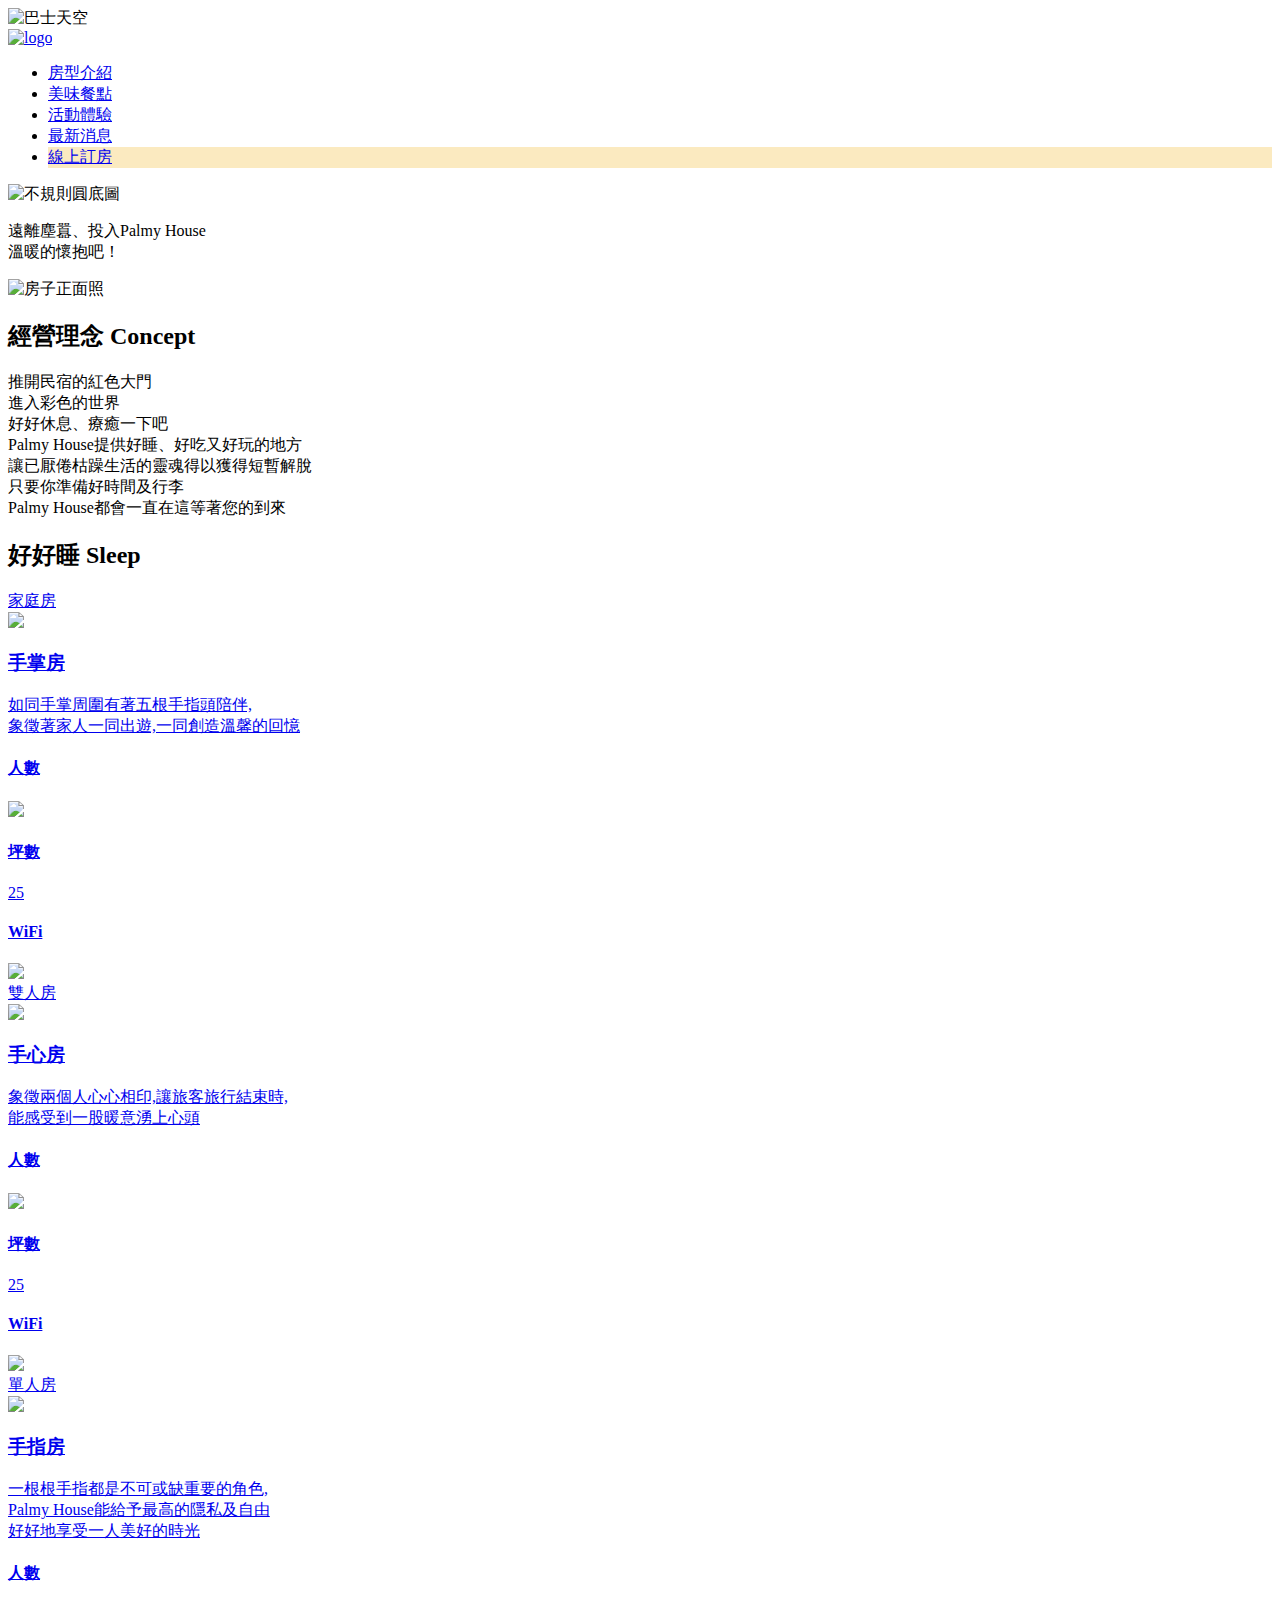
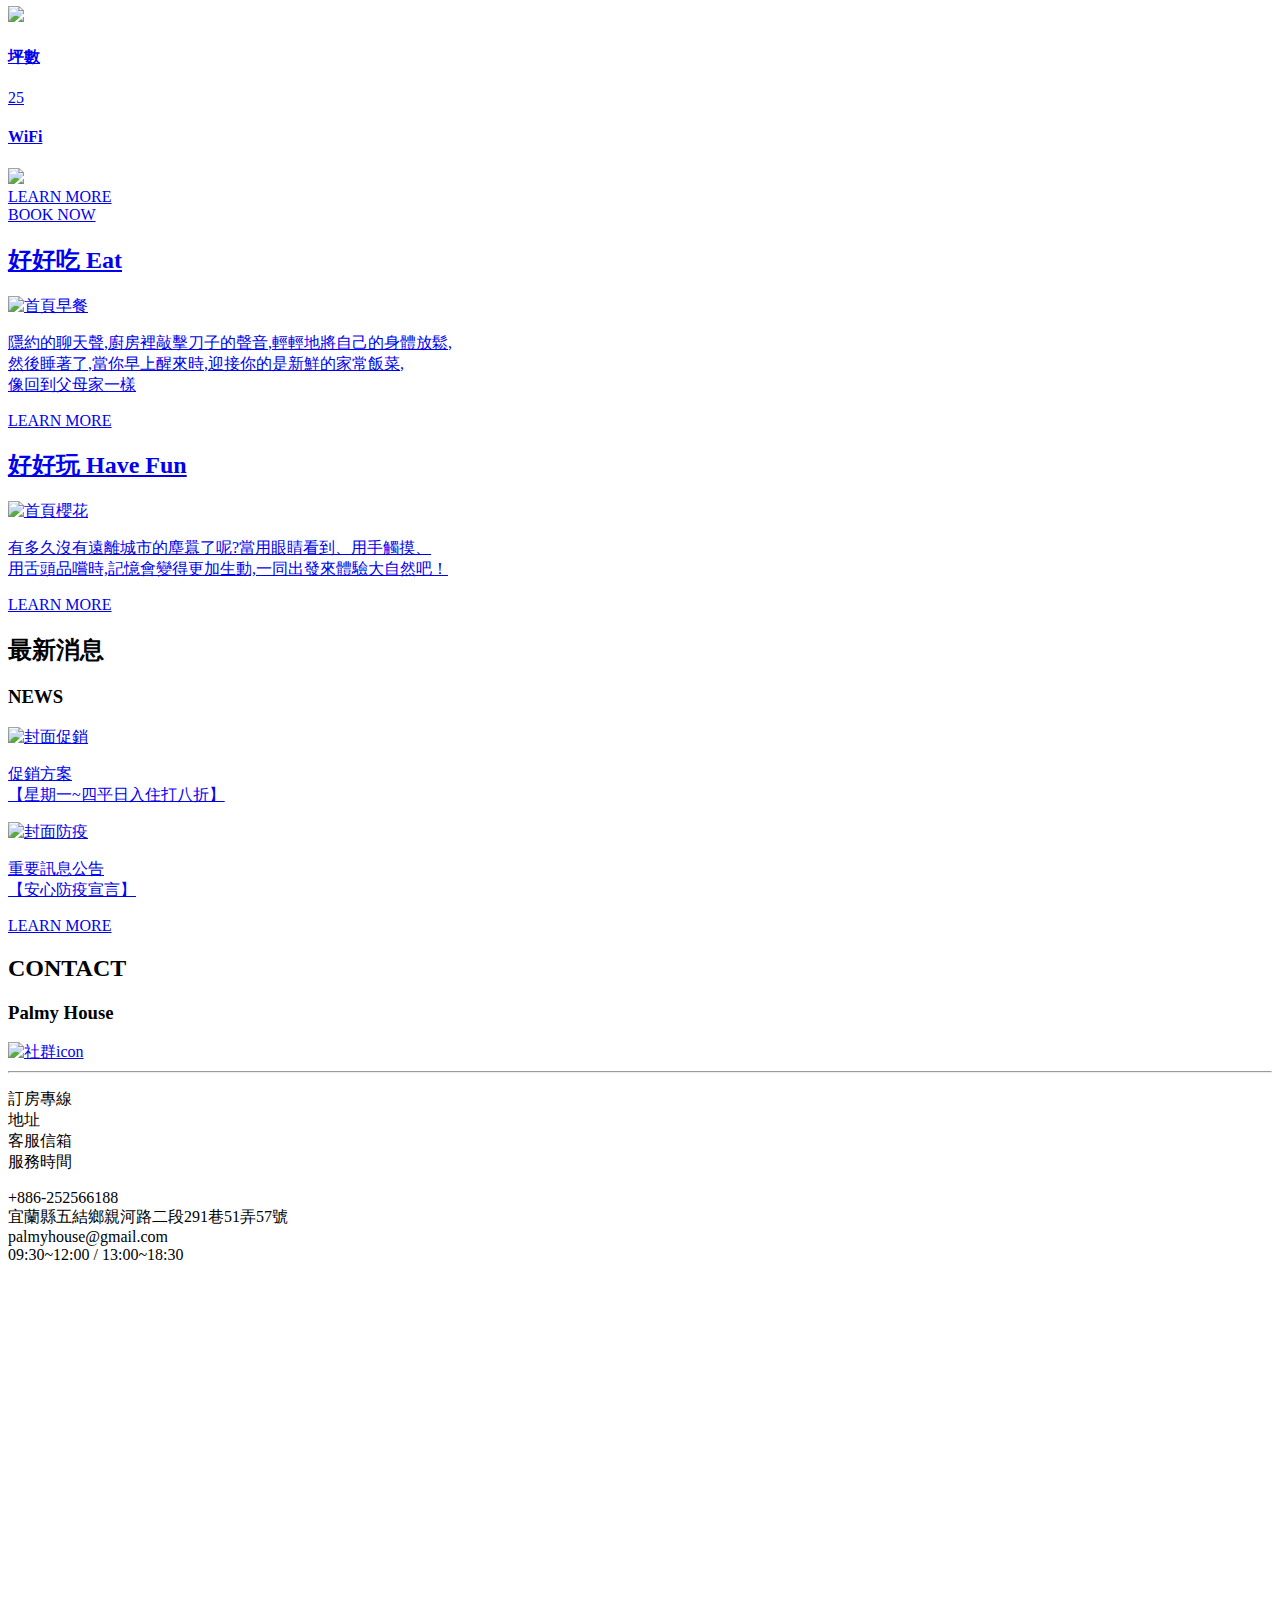
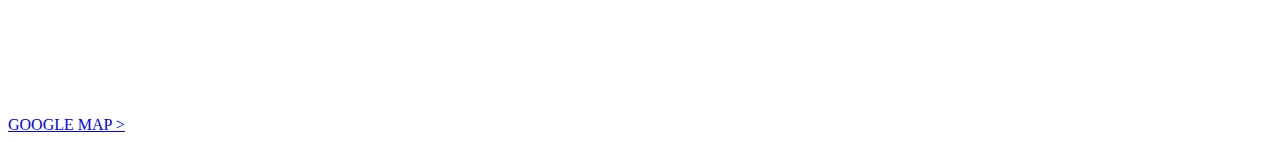
==== index.html @ d8245c49 "改圖片路徑" ====
<!DOCTYPE html>
<html lang="en">

<head>
    <meta charset="UTF-8">
    <meta name="viewport" content="width=device-width, initial-scale=1.0">
    <title>Palmy House民宿官方網站</title>
    <link rel="stylesheet" href="reset.css">
    <link rel="stylesheet" href="index.css">
    <link rel="stylesheet" href="grid.css">
    <link rel="preconnect" href="https://fonts.googleapis.com">
    <link rel="preconnect" href="https://fonts.gstatic.com" crossorigin>
    <link
        href="https://fonts.googleapis.com/css2?family=Noto+Sans+TC:wght@500&family=Noto+Serif+TC:wght@500&display=swap"
        rel="stylesheet">
</head>

<body>
    <div class="bannerpic">
        <img src="img/index/下載 (1) (1).jpg" alt="巴士天空">
    </div>
    <div class="header">
        <div class="header_content">
            <nav>
                <a href="index.html" id="logo">
                    <img src="img/index/logo.png" alt="logo">
                </a>
                <ul class="flex-nav">
                    <li><a href="#">房型介紹</a></li>
                    <li><a href="#">美味餐點</a></li>
                    <li><a href="#">活動體驗</a></li>
                    <li><a href="#">最新消息</a></li>
                    <li style="background-color: rgb(247, 214, 130,0.5);"><a href="#" target="_blank">線上訂房</a></li>
                </ul>
            </nav>
            <div class="slogan">
                <img src="img/index/不規則圓.png" alt="不規則圓底圖">
                <p>遠離塵囂、投入<span>Palmy House</span><br>溫暖的懷抱吧！</p>
            </div>
        </div>
    </div>

    <div class="cover">
        <img src="img/index/scott-webb-1ddol8rgUH8-unsplash.jpg" alt="房子正面照">
        <div class="concept">
            <h2>經營理念 Concept</h2>
            <p>
                推開民宿的紅色大門<br>
                進入彩色的世界<br>
                好好休息、療癒一下吧<br>
                <span>Palmy House</span>提供好睡、好吃又好玩的地方<br>
                讓已厭倦枯躁生活的靈魂得以獲得短暫解脫<br>
                只要你準備好時間及行李<br>
                <span>Palmy House</span>都會一直在這等著您的到來
            </p>
        </div>
    </div>

    <div class="sleep">
        <h2>好好睡 Sleep</h2>
        <div class="container">
            <a href="#">
                <div class="row">
                    <div class="col-12 col-md-4">
                        <div class="card">
                            <div class="tab">家庭房</div>
                            <img src="img/index/Portfolio 1.png">
                            <h3>手掌房</h3>
                            <p>如同手掌周圍有著五根手指頭陪伴,<br>
                                象徵著家人一同出遊,一同創造溫馨的回憶</p>
                            <div class="information">
                                <div class="people">
                                    <h4>人數</h4>
                                    <img src="img/index/Group 33 (1).png">
                                </div>
                                <div class="square-feet">
                                    <h4>坪數</h4>
                                    <p>25</p>
                                </div>
                                <div class="wifi">
                                    <h4>WiFi</h4>
                                    <img src="img/index/wifi (1).png">
                                </div>
                            </div>
                        </div>
                    </div>
                    <div class="col-12 col-md-4">
                        <div class="card">
                            <div class="tab">雙人房</div>
                            <img src="img/index/Group 2.png">
                            <h3>手心房</h3>
                            <p>象徵兩個人心心相印,讓旅客旅行結束時,<br>
                                能感受到一股暖意湧上心頭</p>
                            <div class="information">
                                <div class="people">
                                    <h4>人數</h4>
                                    <img src="img/index/Group 34 (1).png">
                                </div>
                                <div class="square-feet">
                                    <h4>坪數</h4>
                                    <p>25</p>
                                </div>
                                <div class="wifi">
                                    <h4>WiFi</h4>
                                    <img src="img/index/wifi (1).png">
                                </div>
                            </div>
                        </div>
                    </div>
                    <div class="col-12 col-md-4">
                        <div class="card">
                            <div class="tab">單人房</div>
                            <img src="img/index/single.png">
                            <h3>手指房</h3>
                            <p>一根根手指都是不可或缺重要的角色,<br>
                                <span>Palmy House</span>能給予最高的隱私及自由<br>
                                好好地享受一人美好的時光
                            </p>

                            <div class="information">
                                <div class="people1">
                                    <h4>人數</h4>
                                    <img src="img/index/person.png">
                                </div>
                                <div class="square-feet">
                                    <h4>坪數</h4>
                                    <p>25</p>
                                </div>
                                <div class="wifi">
                                    <h4>WiFi</h4>
                                    <img src="img/index/wifi (1).png">
                                </div>
                            </div>
                        </div>
                    </div>

                </div>
                <div class="learn-more">
                    <a href="#">LEARN MORE</a>
                </div>
                <div class="book-now">
                    <a href="#">BOOK NOW</a>
                </div>
        </div>
        </a>

    </div>

    </div>

    <div class="eat_fun">
        <div class="index_eat">
            <a href="#">
                <h2>好好吃 Eat</h2>
                <img src="img/index/Rectangle 18 (1).png" alt="首頁早餐">
                <p>
                    隱約的聊天聲,廚房裡敲擊刀子的聲音,輕輕地將自己的身體放鬆,<br>
                    然後睡著了,當你早上醒來時,迎接你的是新鮮的家常飯菜,<br>
                    像回到父母家一樣
                </p>
                <div class="index_eat_learn-more">
                    <a href="#">LEARN MORE</a>
                </div>
            </a>
        </div>

        <div class="index_fun">
            <a href="#">
                <h2>好好玩 Have Fun</h2>
                <img src="img/index/Rectangle 19 (1).png" alt="首頁櫻花">
                <p>
                    有多久沒有遠離城市的塵囂了呢?當用眼睛看到、用手觸摸、<br>
                    用舌頭品嚐時,記憶會變得更加生動,一同出發來體驗大自然吧！
                </p>
                <div class="index_fun_learn-more">
                    <a href="#">LEARN MORE</a>
                </div>
            </a>
        </div>
    </div>

    <div class="index_news">
        <div class="news_title">
            <h2>最新消息</h2>
            <h3>NEWS</h3>
        </div>
        <div class="index_news_content">
            <div class="index_sales">
                <a href="#">
                    <img src="img/index/Rectangle 22 (1).png" alt="封面促銷">
                    <p>
                        促銷方案<br>
                        【星期一~四平日入住打八折】
                    </p>
                </a>
            </div>

            <div class="index_covid">
                <a href="#">
                    <img src="img/index/Rectangle 23 (1).png" alt="封面防疫">
                    <p>
                        重要訊息公告<br>
                        【安心防疫宣言】
                    </p>
                </a>
                <div class="index_news_learn-more">
                    <a href="#">LEARN MORE</a>
                </div>
            </div>
        </div>
    </div>

    
    <div class="footer_container">
        <div class="footer">
            <h2>CONTACT</h2>
            <div class="palmy">
                <h3>Palmy House</h3>
                <a href="#">
                    <img src="img/index/Group 36 (1) (1).png" alt="社群icon">
                </a>
                <hr class="style-one" />
                <div class="footer_p">
                    <div class="p1">
                        <p>
                            訂房專線<br>地址<br>客服信箱<br>服務時間
                        </p>
                    </div>
                    <div class="p2">
                        <p>
                            +886-252566188<br>宜蘭縣五結鄉親河路二段291巷51弄57號<br>
                            palmyhouse@gmail.com<br>09:30~12:00 / 13:00~18:30
                        </p>
                    </div>
                </div>
                <div class="map">
                    <a href="https://maps.app.goo.gl/QcnttqNcyrtN2RQ86" target="_blank">GOOGLE MAP ></a>
                    <iframe
                        src="https://www.google.com/maps/embed?pb=!1m14!1m12!1m3!1d453.20196980769464!2d121.80511055336841!3d24.671350945229033!2m3!1f0!2f0!3f0!3m2!1i1024!2i768!4f13.1!5e0!3m2!1szh-TW!2stw!4v1700554778893!5m2!1szh-TW!2stw"
                        width="600" height="450" style="border:0;" allowfullscreen="" loading="lazy"
                        referrerpolicy="no-referrer-when-downgrade"></iframe>
                </div>
            </div>
        </div>
    </div>

</body>

</html>
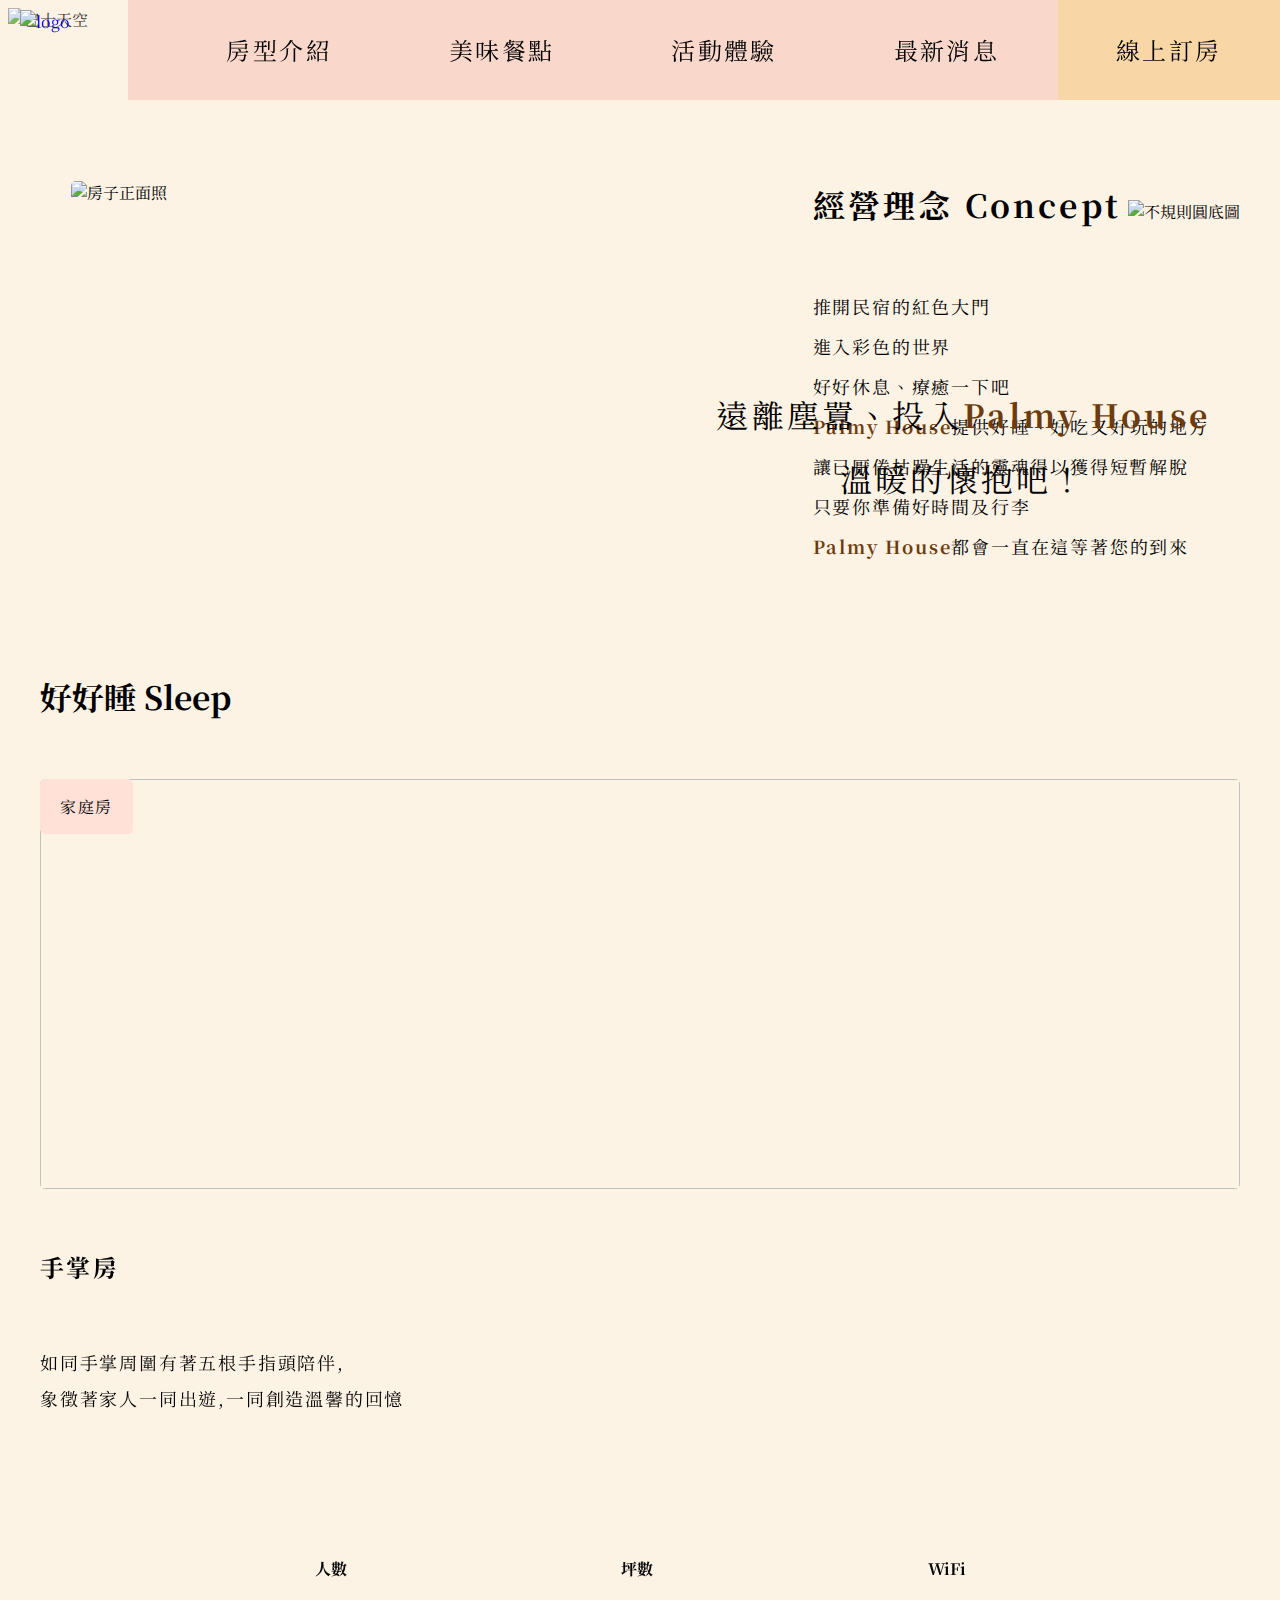
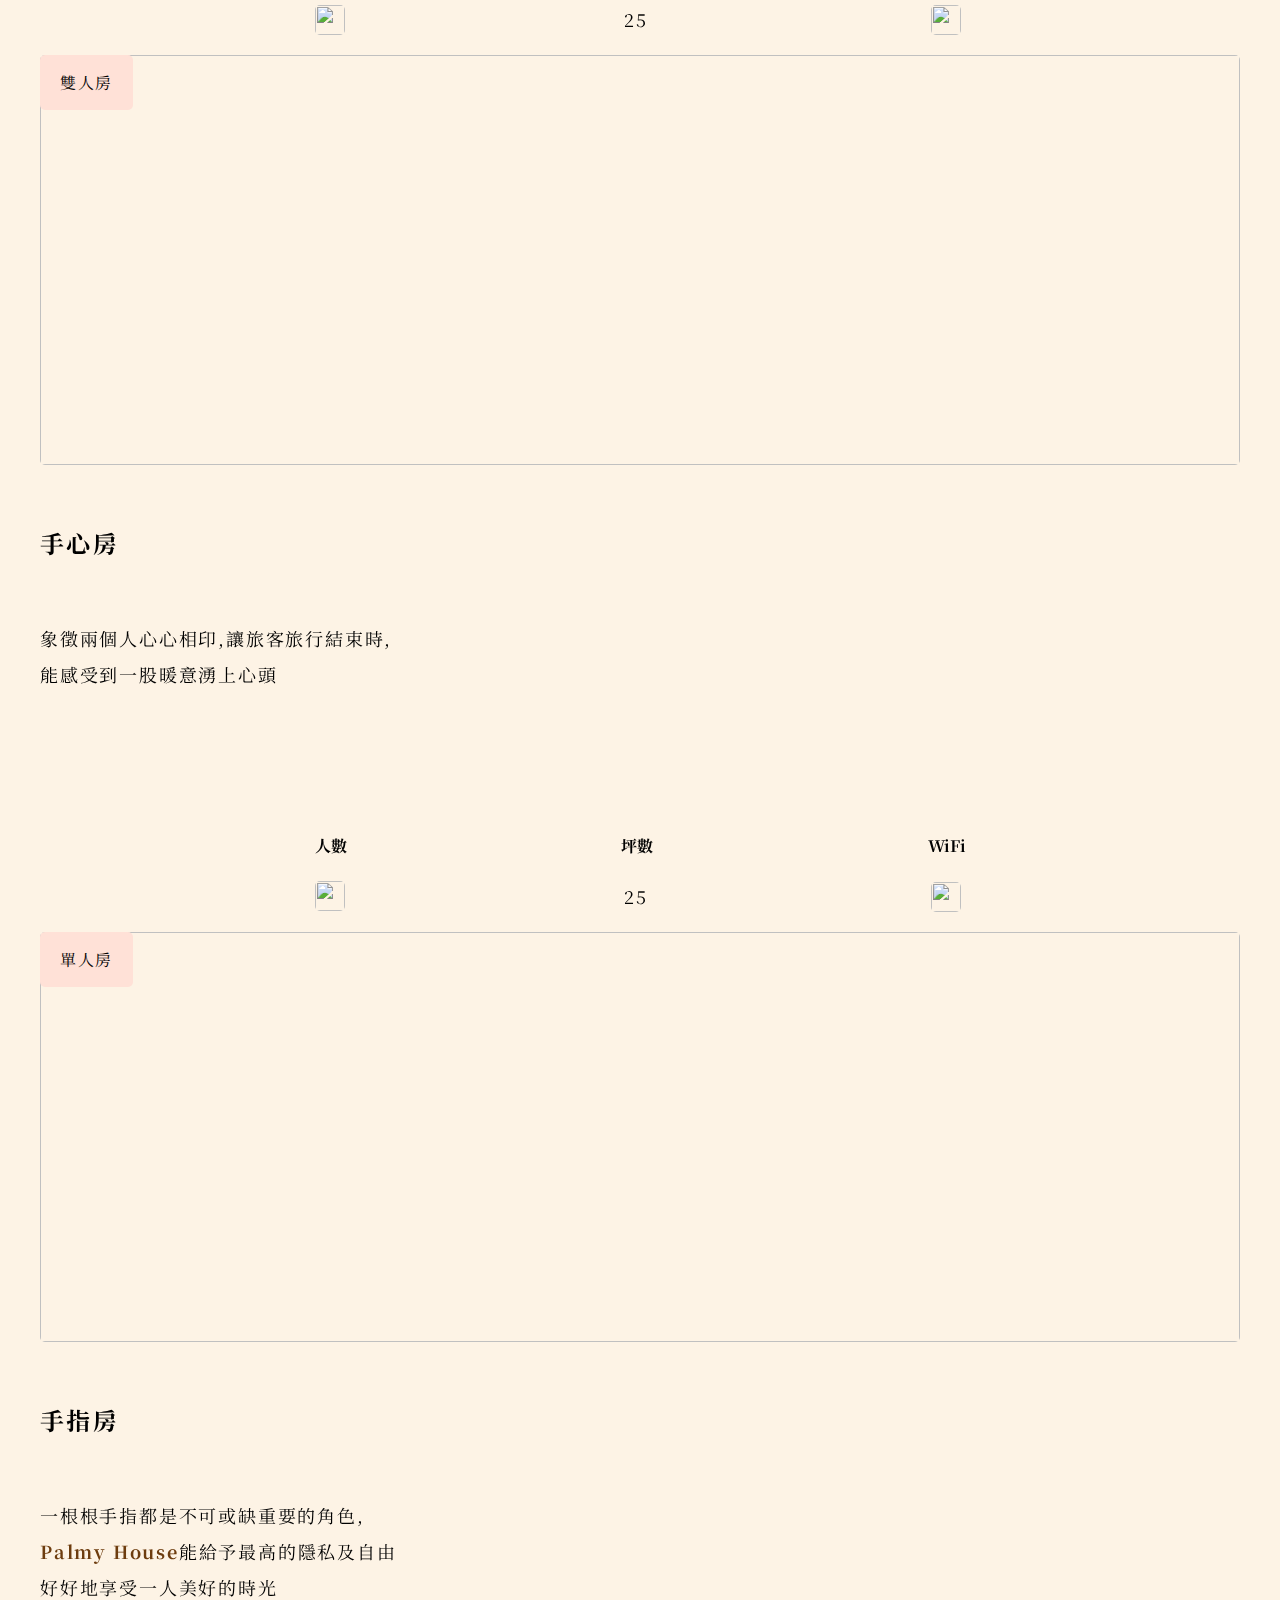
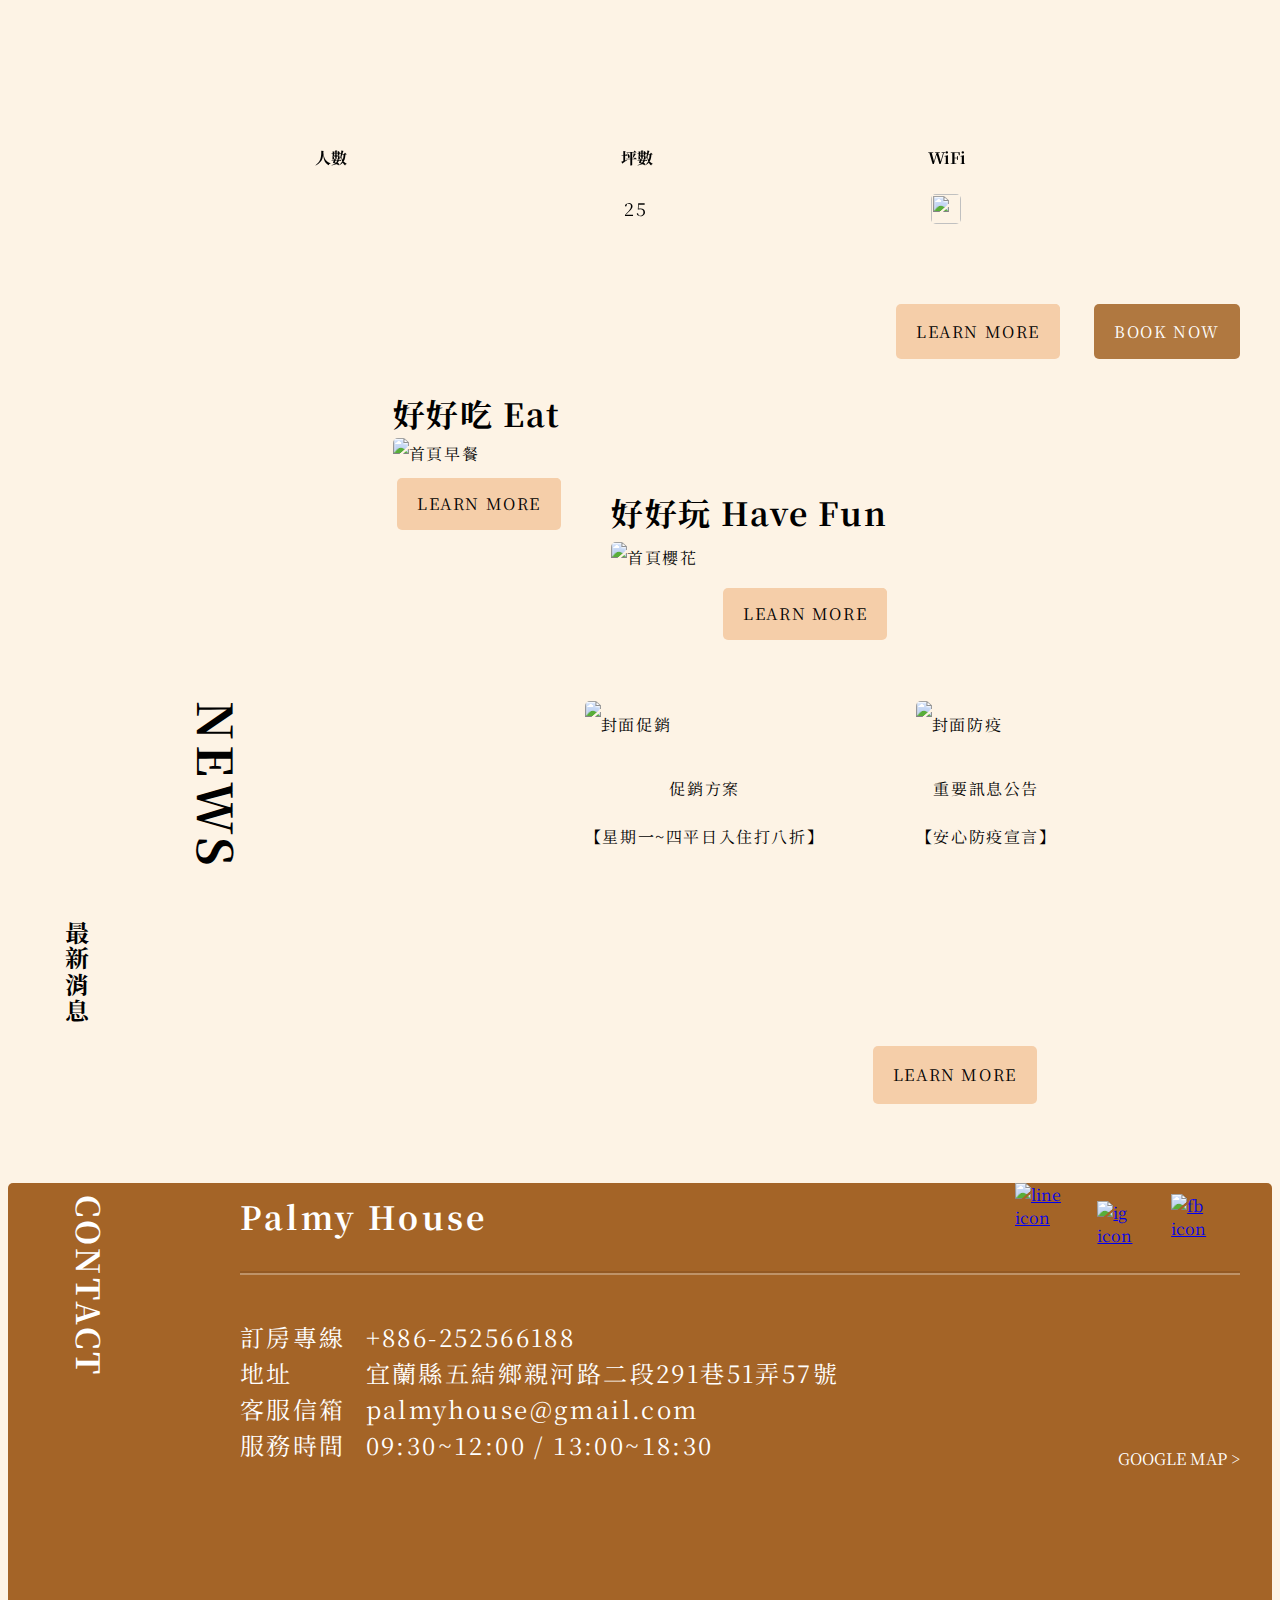
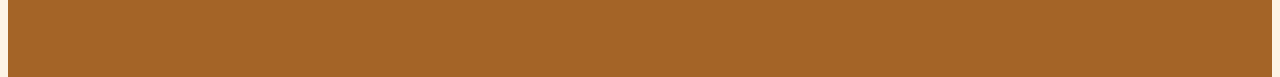
==== commit 34b3cf30: "改視覺" ====
--- a/index.html
+++ b/index.html
@@ -19,18 +19,21 @@
     <div class="bannerpic">
         <img src="img/index/下載 (1) (1).jpg" alt="巴士天空">
     </div>
+
     <div class="header">
         <div class="header_content">
+            <a href="index.html" id="logo">
+                <img src="img/index/logo.png" alt="logo">
+            </a>
             <nav>
-                <a href="index.html" id="logo">
-                    <img src="img/index/logo.png" alt="logo">
-                </a>
+
                 <ul class="flex-nav">
-                    <li><a href="#">房型介紹</a></li>
-                    <li><a href="#">美味餐點</a></li>
-                    <li><a href="#">活動體驗</a></li>
-                    <li><a href="#">最新消息</a></li>
-                    <li style="background-color: rgb(247, 214, 130,0.5);"><a href="#" target="_blank">線上訂房</a></li>
+                    <li><a href="room.html">房型介紹</a></li>
+                    <li><a href="food.html">美味餐點</a></li>
+                    <li><a href="activities.html">活動體驗</a></li>
+                    <li><a href="news.html">最新消息</a></li>
+                    <li style="background-color: rgb(247, 214, 130,0.5);"><a href="reservation.html"
+                            target="_blank">線上訂房</a></li>
                 </ul>
             </nav>
             <div class="slogan">
@@ -59,12 +62,14 @@
     <div class="sleep">
         <h2>好好睡 Sleep</h2>
         <div class="container">
-            <a href="#">
+            <a href="room.html">
                 <div class="row">
                     <div class="col-12 col-md-4">
                         <div class="card">
                             <div class="tab">家庭房</div>
-                            <img src="img/index/Portfolio 1.png">
+                            <div class="image-container">
+                                <img src="img/index/Portfolio 1.png" class="hover-effect">
+                            </div>
                             <h3>手掌房</h3>
                             <p>如同手掌周圍有著五根手指頭陪伴,<br>
                                 象徵著家人一同出遊,一同創造溫馨的回憶</p>
@@ -87,7 +92,9 @@
                     <div class="col-12 col-md-4">
                         <div class="card">
                             <div class="tab">雙人房</div>
-                            <img src="img/index/Group 2.png">
+                            <div class="image-container">
+                                <img src="img/index/Group 2.png" class="hover-effect">
+                            </div>
                             <h3>手心房</h3>
                             <p>象徵兩個人心心相印,讓旅客旅行結束時,<br>
                                 能感受到一股暖意湧上心頭</p>
@@ -110,7 +117,9 @@
                     <div class="col-12 col-md-4">
                         <div class="card">
                             <div class="tab">單人房</div>
-                            <img src="img/index/single.png">
+                            <div class="image-container">
+                                <img src="img/index/single.png" class="hover-effect">
+                            </div>
                             <h3>手指房</h3>
                             <p>一根根手指都是不可或缺重要的角色,<br>
                                 <span>Palmy House</span>能給予最高的隱私及自由<br>
@@ -136,10 +145,10 @@
 
                 </div>
                 <div class="learn-more">
-                    <a href="#">LEARN MORE</a>
+                    <a href="room.html">LEARN MORE</a>
                 </div>
                 <div class="book-now">
-                    <a href="#">BOOK NOW</a>
+                    <a href="reservation.html" target="_blank">BOOK NOW</a>
                 </div>
         </div>
         </a>
@@ -150,30 +159,34 @@
 
     <div class="eat_fun">
         <div class="index_eat">
-            <a href="#">
+            <a href="food.html">
                 <h2>好好吃 Eat</h2>
-                <img src="img/index/Rectangle 18 (1).png" alt="首頁早餐">
-                <p>
-                    隱約的聊天聲,廚房裡敲擊刀子的聲音,輕輕地將自己的身體放鬆,<br>
-                    然後睡著了,當你早上醒來時,迎接你的是新鮮的家常飯菜,<br>
-                    像回到父母家一樣
-                </p>
+                <div class="item1">
+                    <img src="img/index/Rectangle 18 (1).png" alt="首頁早餐">
+                    <p class="text1">
+                        隱約的聊天聲,廚房裡敲擊刀子的聲音,輕輕地將自己的身體放鬆,<br>
+                        然後睡著了,當你早上醒來時,迎接你的是新鮮的家常飯菜,<br>
+                        像回到父母家一樣
+                    </p>
+                </div>
                 <div class="index_eat_learn-more">
-                    <a href="#">LEARN MORE</a>
+                    <a href="food.html">LEARN MORE</a>
                 </div>
             </a>
         </div>
 
         <div class="index_fun">
-            <a href="#">
+            <a href="activities.html">
                 <h2>好好玩 Have Fun</h2>
-                <img src="img/index/Rectangle 19 (1).png" alt="首頁櫻花">
-                <p>
-                    有多久沒有遠離城市的塵囂了呢?當用眼睛看到、用手觸摸、<br>
-                    用舌頭品嚐時,記憶會變得更加生動,一同出發來體驗大自然吧！
-                </p>
+                <div class="item2">
+                    <img src="img/index/Rectangle 19 (1).png" alt="首頁櫻花">
+                    <p class="text2">
+                        有多久沒有遠離城市的塵囂了呢?當用眼睛看到、用手觸摸、<br>
+                        用舌頭品嚐時,記憶會變得更加生動,一同出發來體驗大自然吧！
+                    </p>
+                </div>
                 <div class="index_fun_learn-more">
-                    <a href="#">LEARN MORE</a>
+                    <a href="activities.html">LEARN MORE</a>
                 </div>
             </a>
         </div>
@@ -186,7 +199,7 @@
         </div>
         <div class="index_news_content">
             <div class="index_sales">
-                <a href="#">
+                <a href="news.html">
                     <img src="img/index/Rectangle 22 (1).png" alt="封面促銷">
                     <p>
                         促銷方案<br>
@@ -196,29 +209,39 @@
             </div>
 
             <div class="index_covid">
-                <a href="#">
+                <a href="news.html">
                     <img src="img/index/Rectangle 23 (1).png" alt="封面防疫">
                     <p>
                         重要訊息公告<br>
                         【安心防疫宣言】
                     </p>
-                </a>
+                
+                
+            </div>
+            </a>
                 <div class="index_news_learn-more">
-                    <a href="#">LEARN MORE</a>
-                </div>
-            </div>
-        </div>
-    </div>
-
-    
+                    <a href="news.html">LEARN MORE</a>
+                </div>    
+        </div>
+    </div>
+
+
     <div class="footer_container">
         <div class="footer">
             <h2>CONTACT</h2>
             <div class="palmy">
                 <h3>Palmy House</h3>
-                <a href="#">
-                    <img src="img/index/Group 36 (1) (1).png" alt="社群icon">
-                </a>
+                <div class="icon">
+                    <a href="#" class="line">
+                        <img src="img/index/Default (1).png" alt="line icon">
+                    </a>
+                    <a href="#" class="ig">
+                        <img src="img/index/ig (1).png" alt="ig icon">
+                    </a>
+                    <a href="#" class="fb">
+                        <img src="img/index/fb (1).png" alt="fb icon">
+                    </a>
+                </div>
                 <hr class="style-one" />
                 <div class="footer_p">
                     <div class="p1">
--- a/index.css
+++ b/index.css
@@ -0,0 +1,611 @@
+body {
+    font-family: 'Noto Serif TC', serif;
+    background-color: #FDF3E5;
+}
+
+.bannerpic img {
+    width: 100%;
+    height: 100vh;
+    opacity: 80%;
+}
+
+.bannerpic{
+    position: relative;
+}
+
+
+.header {
+    width: 100%;
+    
+}
+
+.header_content {
+    max-width: 1200px;
+    
+}
+
+#logo img {
+    left: 20px;
+    width: 100px;
+    position: absolute;
+    top: 10px;
+    position: fixed;
+}
+
+nav {
+    position: fixed;
+    top: 0;
+    width: 90%;
+    right: 0;
+    background: rgba(246, 190, 177, .5);
+    display: flex;
+    justify-content: space-around;
+    align-items: center;
+    height: 100px;
+    z-index: 2;
+}
+
+ul,li,ul li a {
+    height: 100%;
+    line-height: 100px;
+    display: block;
+    width: 100%;
+    text-align: center;
+    text-decoration: none;
+    color: inherit;
+    font-size: 24px;
+    letter-spacing: 0.1em;
+    /* border: 2px solid red; */
+    
+}
+
+ul li a:hover {
+    background-color: #F6BEB1;
+    color: white;
+}
+
+.flex-nav {
+    display: flex;
+    align-items: center;
+    width: 100%;
+}
+
+.slogan{
+    width: 100%;
+    max-width: 1200px;
+    margin: auto;
+}
+
+.slogan img {
+    position: absolute;
+    top: 200px;
+    right: 40px;
+}
+
+.slogan p {
+    position: absolute;
+    top: 350px;
+    right: 70px;
+    font-size: 32px;
+    text-align: center;
+    line-height: 2;
+    letter-spacing: 0.1em;
+}
+
+.slogan p span {
+    color: #6D3C0E;
+    font-weight: bold;
+}
+
+.cover img {
+    width: 500px;
+    height: 400px;
+    /* object-fit: cover; 圖片不變形*/
+    border-radius: 5px;
+}
+
+.cover {
+    width: 90%;
+    display: flex;
+    justify-content: space-between;
+    margin: 0 auto;
+    margin-top: 150px;
+    max-width: 1200px;
+}
+
+.cover h2 {
+    font-size: 32px;
+    margin: 0 0 15%;
+    letter-spacing: 0.1em;
+}
+
+.cover .concept p {
+    font-size: 18px;
+    letter-spacing: 0.1em;
+    line-height: 40px;
+}
+
+.cover .concept p span {
+    color: #6D3C0E;
+    font-weight: bold;
+}
+
+.sleep {
+    /* border: 2px solid red; */
+    padding-top: 7%;
+    max-width: 1200px;
+    margin: auto;
+
+}
+
+.sleep h2 {
+    font-size: 32px;
+    margin: 0 0 5% ;
+}
+
+.container a {
+    text-decoration: none;
+    color: inherit;
+}
+
+.card h3 {
+    font-size: 24px;
+    margin: 5% 0 5% 0;
+    letter-spacing: 0.1em;
+}
+
+.card p {
+    font-size: 18px;
+    height: 20%;
+}
+
+.card p span {
+    color: #6D3C0E;
+    font-weight: bold;
+}
+
+.tab {
+    background-color: rgba(255, 225, 215);
+    padding: 16px 20px;
+    position: absolute;
+    letter-spacing: 0.1em;
+    border-radius: 5px;
+    z-index: 1;
+}
+
+.card img {
+    height: 410px;
+    width: 100%;
+    vertical-align: middle;
+    object-fit: cover;
+    border-radius: 5px;
+}
+
+.image-container{
+    overflow: hidden;
+}
+
+.hover-effect {
+    display: block;
+    width: 100%;
+    height: auto;
+    /* transform-origin: 50% 80%; */
+    transition: transform 0.3s ease-in-out;
+    /* 添加过渡效果，使变化更平滑 */
+}
+
+.hover-effect:hover {
+    transform: scale(1.1);
+    /* 鼠标悬停时放大图像，可以根据需要调整比例 */
+}
+
+.information img {
+    width: 30px;
+    height: 30px;
+    object-fit: contain;
+    margin-top: 10%;
+    vertical-align: middle;
+}
+
+.information {
+    display: flex;
+    flex-wrap: wrap;
+    margin-top: 10%;
+    justify-content: space-evenly;
+}
+
+.people1 img {
+    width: 15px;
+    height: 15px;
+    margin-left: 30%;
+    margin-top: 30%;
+}
+
+.wifi img {
+    margin-left: 10%;
+}
+
+.square-feet p {
+    margin-left: 10%;
+}
+
+.card p {
+    font-size: 18px;
+    letter-spacing: 0.1em;
+    line-height: 2em;
+}
+
+.learn-more a {
+    text-decoration: none;
+    color: inherit;
+    background-color: #F5CEA9;
+    padding: 16px 20px;
+    position: absolute;
+    margin-top: 5%;
+    right: 15%;
+    letter-spacing: 0.1em;
+    border-radius: 5px;
+}
+
+.learn-more a:hover {
+    background-color: #D9B18C;
+}
+
+.book-now a {
+    text-decoration: none;
+    color: inherit;
+    background-color: rgb(154, 84, 18, 0.78);
+    color: white;
+    padding: 16px 20px;
+    position: absolute;
+    margin-top: 5%;
+    right: 0;
+    letter-spacing: 0.1em;
+    border-radius: 5px;
+}
+
+.book-now a:hover {
+    background-color: #CCA581;
+}
+
+.container {
+    position: relative;
+}
+
+.card {
+    height: 100%;
+}
+
+.eat_fun {
+    /* border: 2px solid red; */
+    max-width: 1200px;
+    padding-top: 10%;
+    display: grid;
+    column-gap: 50px;
+    /* padding-left: 10%;  */
+    justify-content: center;
+    margin: auto;
+
+
+}
+
+.eat_fun a {
+    text-decoration: none;
+    color: inherit;
+    letter-spacing: 0.1em;
+    line-height: 2em;
+}
+
+.index_fun {
+    grid-column: 2;
+    grid-row: 2;
+}
+
+.index_eat h2 {
+    font-size: 32px;
+    margin-bottom: 5%;
+}
+
+.index_fun h2 {
+    font-size: 32px;
+    margin-bottom: 5%;
+}
+
+.index_eat p {
+    /* margin-top: 5%; */
+    position: absolute;
+    top: 0;
+    bottom: 0;
+    left: 0;
+    right: 0;
+    padding: 20px;
+    background-color: rgb(0, 0, 0,.5);
+    display: flex;
+    flex-direction: column;
+    justify-content: center;
+    opacity: 0;
+    transition: opacity .5s;
+    color: white;
+    align-items: center;
+}
+
+.item1:hover .text1{
+    opacity: 1;
+}
+
+.item1{
+    position: relative;
+    /* border: 2px solid red; */
+}
+
+.index_fun p {
+    /* margin-top: 5%; */
+    position: absolute;
+    top: 0;
+    bottom: 0;
+    left: 0;
+    right: 0;
+    padding: 20px;
+    background-color: rgb(0, 0, 0,.5);
+    display: flex;
+    flex-direction: column;
+    justify-content: center;
+    opacity: 0;
+    transition: opacity .5s;
+    color: white;
+    align-items: center;
+
+}
+
+.item2{
+    position: relative;
+    /* border: 2px solid red; */
+}
+
+.item2:hover .text2{
+    opacity: 1;
+}
+
+.index_eat img {
+    border-radius: 5px;
+    vertical-align: bottom;
+    width: 100%;
+    /* height: 400px; */
+
+}
+
+.index_fun img {
+    border-radius: 5px;
+    width: 100%;
+    vertical-align: bottom;
+    /* height: 400px; */
+}
+
+.index_eat_learn-more a {
+    background-color: #F5CEA9;
+    padding: 10px 20px;
+    letter-spacing: 0.1em;
+    border-radius: 5px;
+    position: absolute;
+    margin-top: 5%;
+    right: 0;
+
+}
+
+.index_eat {
+    position: relative;
+    width: 100%;
+    /* border: 2px solid red; */
+}
+
+.index_eat_learn-more a:hover {
+    background-color: #D9B18C;
+}
+
+.index_fun_learn-more a {
+    background-color: #F5CEA9;
+    padding: 10px 20px;
+    letter-spacing: 0.1em;
+    border-radius: 5px;
+    position: absolute;
+    margin-top: 5%;
+    right: 0;
+}
+
+.index_fun {
+    position: relative;
+    /* border: 2px solid red; */
+    width: 100%;
+}
+
+.index_fun_learn-more a:hover {
+    background-color: #D9B18C;
+}
+
+.index_news h2 {
+    writing-mode: vertical-lr;
+}
+
+.index_news h3 {
+    writing-mode: vertical-lr;
+
+}
+
+.index_news {
+    /* border: 2px solid red; */
+    max-width: 1200px;
+    padding-top: 10%;
+    display: flex;
+    justify-content: center;
+    /* margin-left: 240px; */
+    margin: auto;
+
+}
+
+.news_title {
+    display: flex;
+
+}
+
+.index_news_content {
+    /* border: 2px solid red; */
+    width: 1200px;
+    display: flex;
+    justify-content: space-between;
+    margin-left: 15%;
+}
+
+.index_news_content a {
+    text-decoration: none;
+    color: inherit;
+    letter-spacing: 0.1em;
+    line-height: 3em;
+    text-align: center;
+}
+
+.index_covid img {
+    height: 346px;
+    /* 可能會跑版 */
+    border-radius: 5px;
+}
+
+.index_sales img {
+    border-radius: 5px;
+}
+
+.news_title h3 {
+    font-size: 48px;
+    letter-spacing: 0.1em;
+    padding-left: 20px;
+
+}
+
+.news_title h2 {
+    font-size: 24px;
+    margin-top: 60%;
+    letter-spacing: 0.1em;
+}
+
+.index_covid{
+    position: relative;
+    /* border: 2px solid red; */
+}
+
+.index_covid:hover{
+    box-shadow: 0 0 10px rgba(0, 0, 0, 0.5);
+}
+
+.index_sales:hover{
+    box-shadow: 0 0 10px rgba(0, 0, 0, 0.5);
+}
+
+.index_news_learn-more a {
+    background-color: #F5CEA9;
+    padding: 5px 20px;
+    letter-spacing: 0.1em;
+    border-radius: 5px;
+    position: absolute;
+    margin-top: 27%;
+    right: 19%;
+    /* bottom: 2%; */
+}
+
+.index_news_learn-more a:hover {
+    background-color: #D9B18C;
+}
+
+hr.style-one {
+    border: 0;
+    height: 0;
+    border-top: 2px solid rgba(0, 0, 0, 0.1);
+    border-bottom: 2px solid rgba(255, 255, 255, 0.3);
+    width: 100%;
+    margin-top: 2%;
+}
+
+.footer_container{
+    width: 100%;
+    margin-top: 12.5%;
+    display: flex;
+    background-color: rgb(154,84,18,0.9);
+    border-radius: 5px; 
+}
+
+.footer{
+    width: 1200px; 
+    margin: auto; 
+    display: flex;
+    justify-content: space-between;
+    /* border: 2px solid red; */
+
+}
+
+.footer h2{
+    writing-mode: vertical-lr;
+    font-size: 32px;
+    color: white;
+    margin-top: 1%; 
+    letter-spacing: 0.1em;
+}
+
+.footer h3{
+    font-size: 32px;
+    color:white;
+    font-weight: bold;
+    margin-top: 1%;
+    letter-spacing: 0.1em;
+}
+
+.palmy{
+    position: relative; 
+}
+
+.icon {
+    position: absolute;
+    right: 0;
+    top: 0;
+    display: flex;
+    /* border: 2px solid red; */
+}
+
+.ig{
+    padding-top: 8%;
+}
+
+.fb{
+    padding-top: 5%;
+    margin-left: 3%;
+}
+
+.footer_p{
+    display: flex;
+    font-size: 24px;
+    margin-top: 2%;
+    letter-spacing: 0.1em;
+    line-height: 1.5em;
+    color: white;
+}
+
+.p2{
+    margin-left: 2%;
+}
+
+.map a{
+    position: absolute;
+    right: 0;
+    top: 48%;
+    text-decoration: none;
+    color: white;
+}
+
+.palmy a:hover{
+    color: black;
+    border-radius: 5px;
+}
+
+iframe{
+    width: 1000px;
+    height: 200px;
+    margin-top: 2%;
+    margin-bottom: 2%;
+}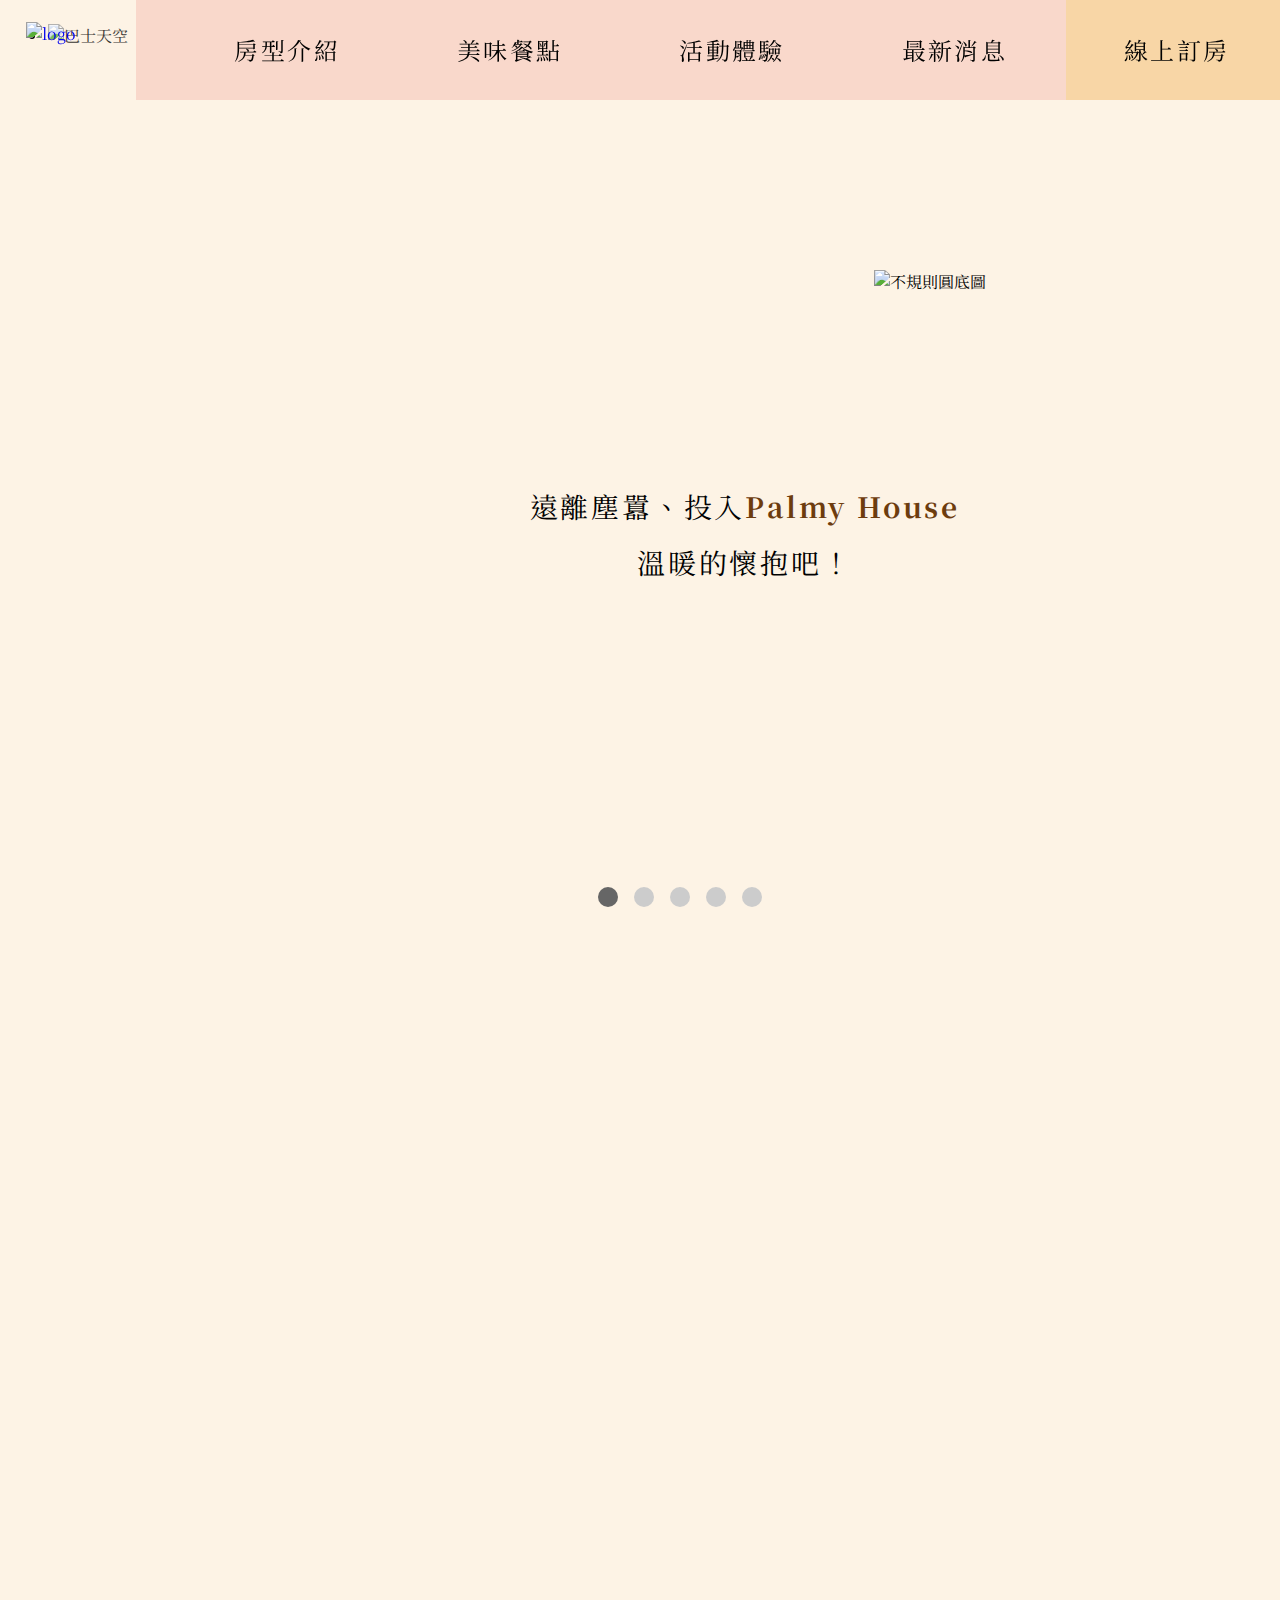
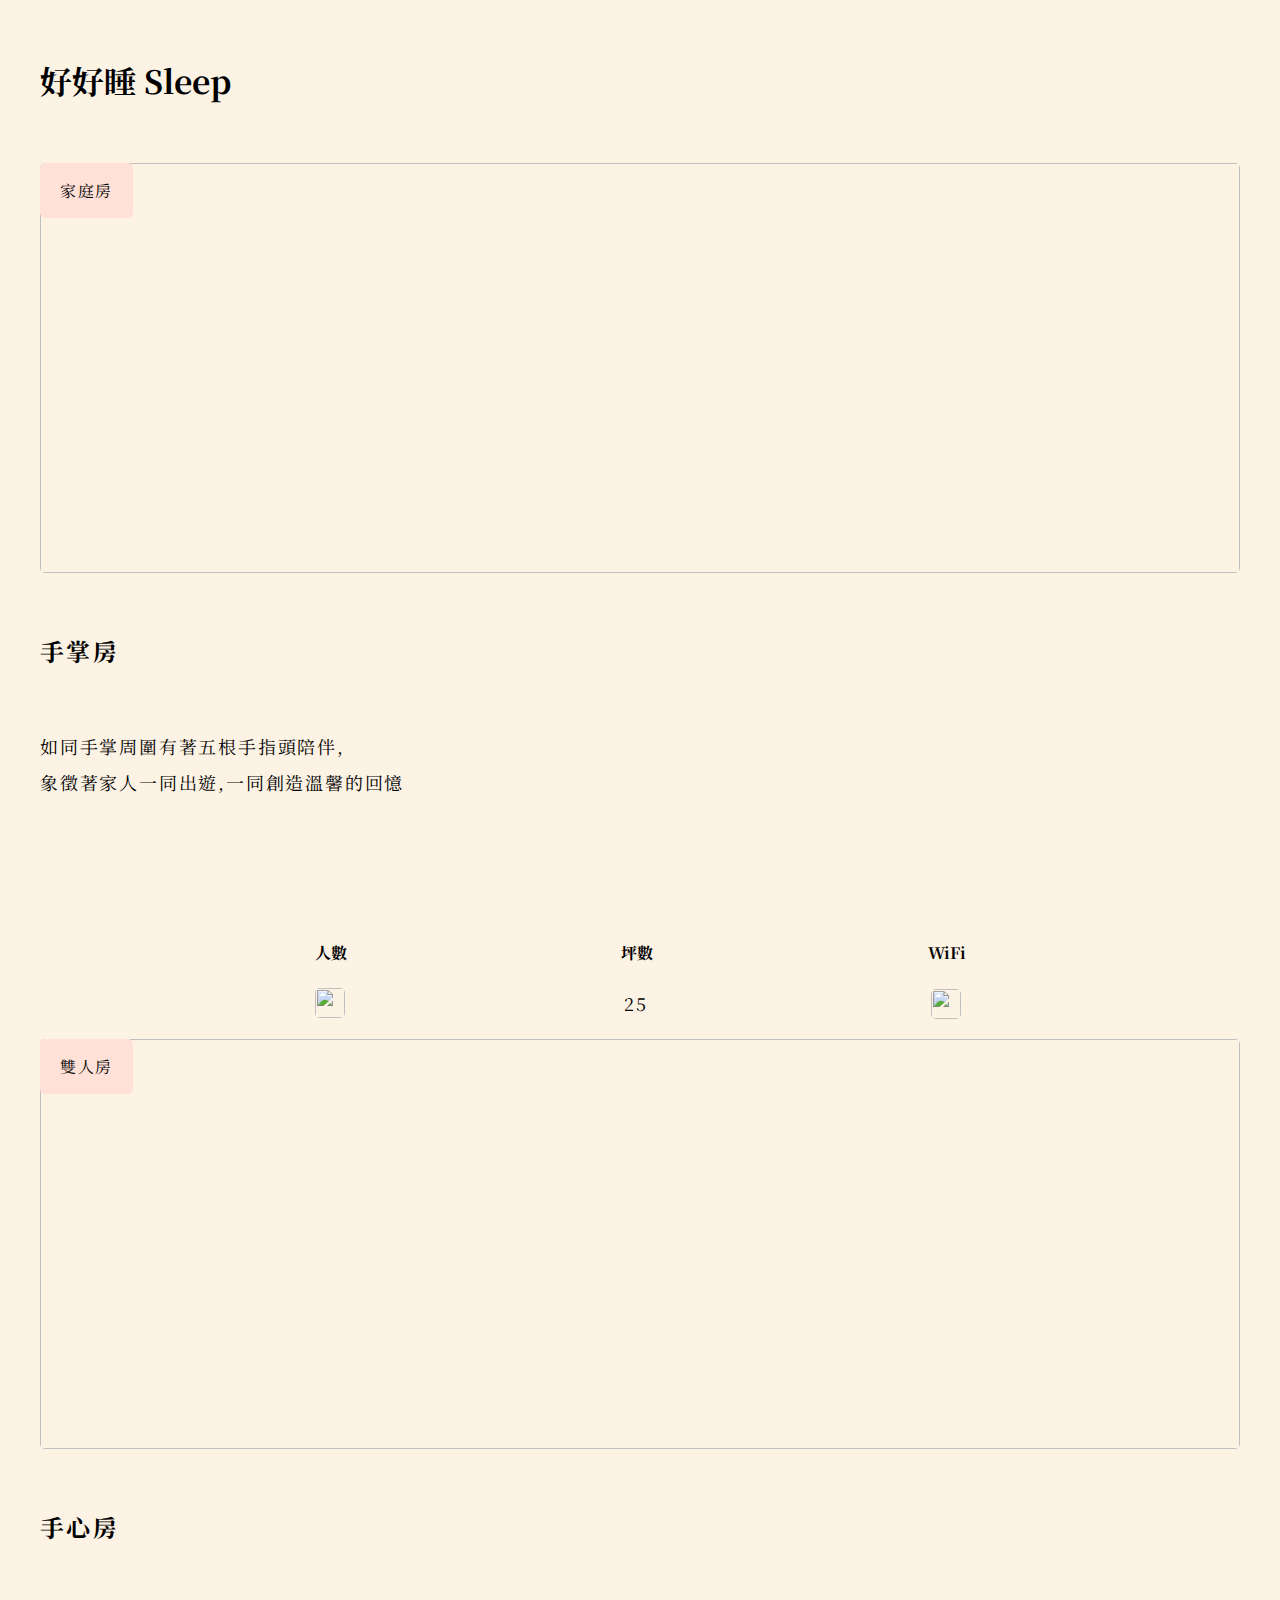
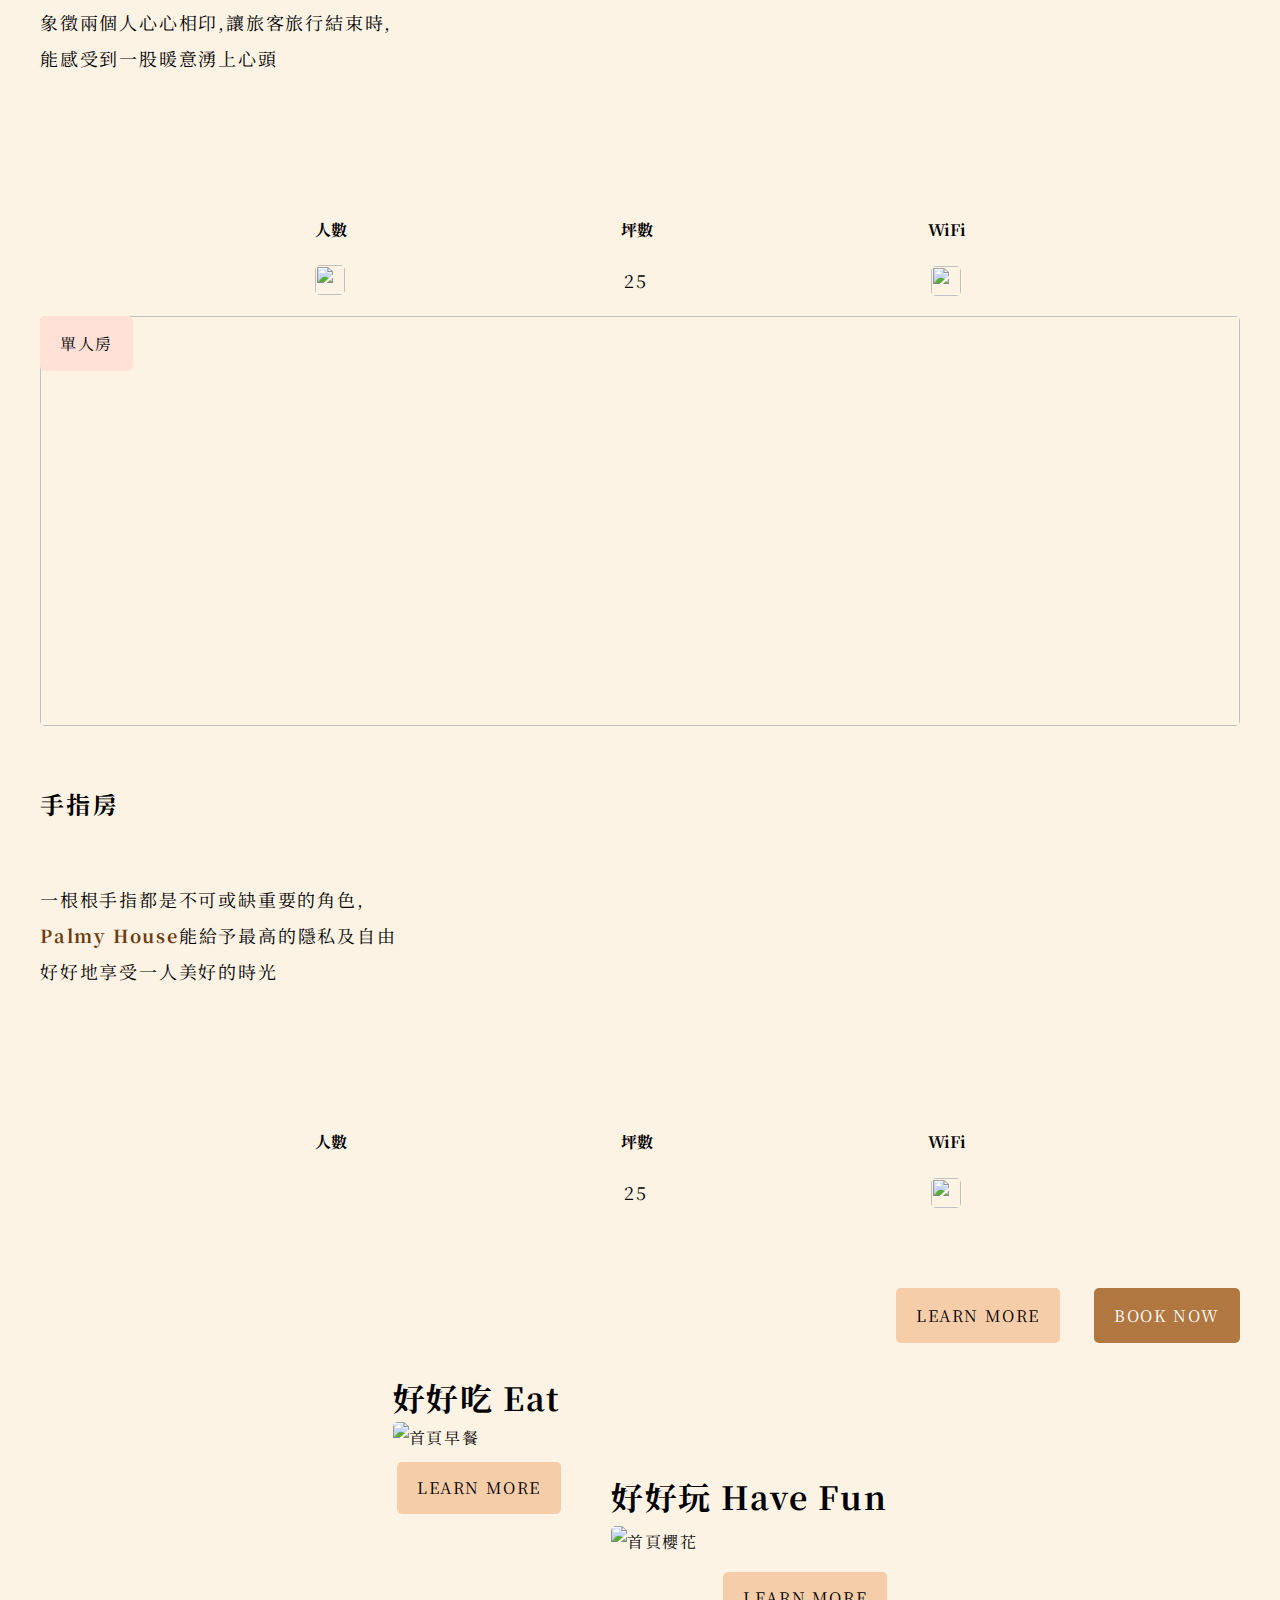
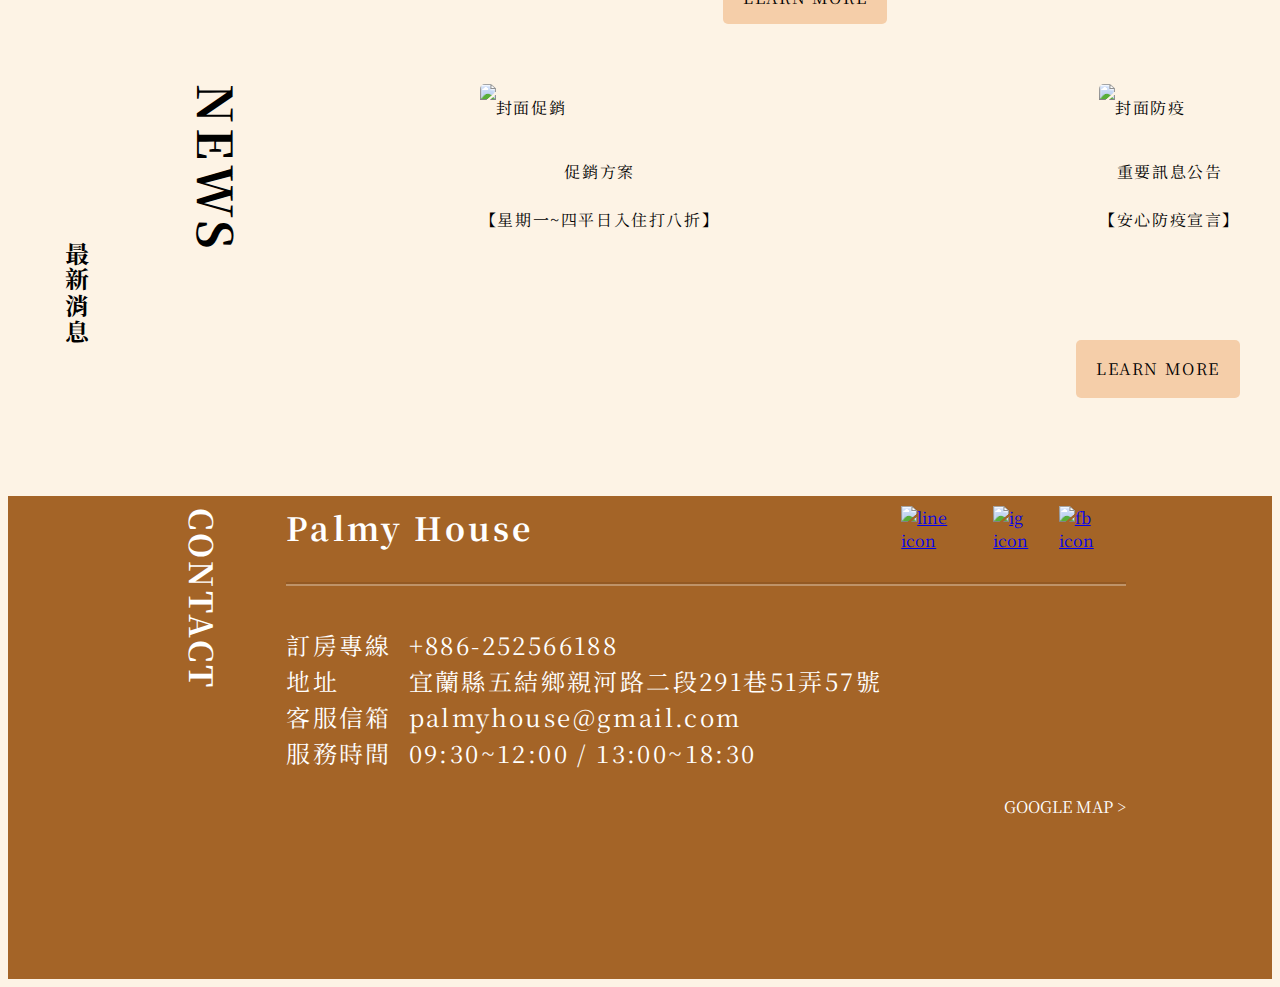
==== commit 63fa39ba: "change" ====
--- a/index.html
+++ b/index.html
@@ -7,40 +7,71 @@
     <title>Palmy House民宿官方網站</title>
     <link rel="stylesheet" href="reset.css">
     <link rel="stylesheet" href="index.css">
+    <link rel="stylesheet" href="header_footer.css">
     <link rel="stylesheet" href="grid.css">
     <link rel="preconnect" href="https://fonts.googleapis.com">
     <link rel="preconnect" href="https://fonts.gstatic.com" crossorigin>
-    <link
-        href="https://fonts.googleapis.com/css2?family=Noto+Sans+TC:wght@500&family=Noto+Serif+TC:wght@500&display=swap"
+    <link href="https://fonts.googleapis.com/css2?family=Noto+Sans+TC&family=Noto+Serif+TC&display=swap"
         rel="stylesheet">
+        <script src="jquery/jquery-3.7.1.js"></script>
+        <script src="jquery/jquery-ui.js"></script>
+        <script src="index.js"></script>
+        <script src="header.js"></script>
+    <link rel="icon" href="img/index/logo.ico" type="image/x-icon"/>
 </head>
 
 <body>
-    <div class="bannerpic">
-        <img src="img/index/下載 (1) (1).jpg" alt="巴士天空">
+    <div class="bannerpic" id="sliderBoard">
+        <ul id="content">
+            <li><img src="img/index/bus.jpg" class="image" alt="巴士天空"></li>
+            <li><img src="img/index/gus-ruballo-h5QNclJUiA8-unsplash 1 (1).png" class="image" alt="夕陽"></li>
+            <li><img src="img/index/jon-nathon-stebbe-paydk0JcIOQ-unsplash 1 (1).png" class="image" alt="客廳"></li>
+            <li><img src="img/index/Rectangle 10 (2) (1).png" class="image" alt="房子"></li>
+            <li><img src="img/index/shche_-team-0dszrg9-V1o-unsplash 1 (1).png" class="image" alt="廚房"></li>
+        </ul>
+        <ul id="contentButton">
+       
+			
+        </ul>
     </div>
 
     <div class="header">
-        <div class="header_content">
-            <a href="index.html" id="logo">
-                <img src="img/index/logo.png" alt="logo">
-            </a>
-            <nav>
-
-                <ul class="flex-nav">
+        <input type="checkbox" name="" id="menu-switch">
+        <div class="main-header" id="navBoard">
+            <!-- -------------------------------- -->
+            <div class="logo">
+                <a href="index.html">
+                    <img src="img/index/logo.png" alt="logo">
+                </a>
+            </div>
+            
+            <p>Palmy House</p>
+            <!-- -------------------------------- -->
+            <label for="menu-switch" class="hb" id="hamburger-menu">
+                <div class="cross">
+                <span class="bar"></span>
+                <span class="bar"></span>
+                <span class="bar"></span>
+                </div>
+            </label>
+            <!-- -------------------------------- -->
+            <nav class="main-nav" >
+                <ul class="flex">
                     <li><a href="room.html">房型介紹</a></li>
                     <li><a href="food.html">美味餐點</a></li>
                     <li><a href="activities.html">活動體驗</a></li>
                     <li><a href="news.html">最新消息</a></li>
-                    <li style="background-color: rgb(247, 214, 130,0.5);"><a href="reservation.html"
-                            target="_blank">線上訂房</a></li>
+                    <li style="background-color: rgb(247, 214, 130,0.5);"><a href="reservation.html" 
+                        >線上訂房</a></li>
                 </ul>
             </nav>
-            <div class="slogan">
-                <img src="img/index/不規則圓.png" alt="不規則圓底圖">
-                <p>遠離塵囂、投入<span>Palmy House</span><br>溫暖的懷抱吧！</p>
-            </div>
-        </div>
+            <!-- -------------------------------- -->
+        </div>
+        <div class="slogan">
+            <img src="img/index/circle.png" alt="不規則圓底圖">
+            <p>遠離塵囂、投入<span>Palmy House</span><br>溫暖的懷抱吧！</p>
+        </div>
+    </div>
     </div>
 
     <div class="cover">
@@ -51,10 +82,8 @@
                 推開民宿的紅色大門<br>
                 進入彩色的世界<br>
                 好好休息、療癒一下吧<br>
-                <span>Palmy House</span>提供好睡、好吃又好玩的地方<br>
-                讓已厭倦枯躁生活的靈魂得以獲得短暫解脫<br>
-                只要你準備好時間及行李<br>
-                <span>Palmy House</span>都會一直在這等著您的到來
+                <span>Palmy House</span>提供好睡、<br>好吃又好玩的地方<br>讓已厭倦枯躁生活的<br>靈魂得以獲得短暫解脫<br>只要你準備好時間及行李<br>
+                <span>Palmy House</span>都會<br>一直在這等著您的到來
             </p>
         </div>
     </div>
@@ -144,11 +173,13 @@
                     </div>
 
                 </div>
-                <div class="learn-more">
-                    <a href="room.html">LEARN MORE</a>
-                </div>
-                <div class="book-now">
-                    <a href="reservation.html" target="_blank">BOOK NOW</a>
+                <div class="button">
+                    <div class="learn-more">
+                        <a href="room.html">LEARN MORE</a>
+                    </div>
+                    <div class="book-now">
+                        <a href="reservation.html">BOOK NOW</a>
+                    </div>
                 </div>
         </div>
         </a>
@@ -215,58 +246,61 @@
                         重要訊息公告<br>
                         【安心防疫宣言】
                     </p>
-                
-                
-            </div>
-            </a>
-                <div class="index_news_learn-more">
-                    <a href="news.html">LEARN MORE</a>
-                </div>    
-        </div>
-    </div>
-
-
-    <div class="footer_container">
-        <div class="footer">
-            <h2>CONTACT</h2>
-            <div class="palmy">
-                <h3>Palmy House</h3>
-                <div class="icon">
-                    <a href="#" class="line">
-                        <img src="img/index/Default (1).png" alt="line icon">
-                    </a>
-                    <a href="#" class="ig">
-                        <img src="img/index/ig (1).png" alt="ig icon">
-                    </a>
-                    <a href="#" class="fb">
-                        <img src="img/index/fb (1).png" alt="fb icon">
-                    </a>
-                </div>
-                <hr class="style-one" />
-                <div class="footer_p">
-                    <div class="p1">
-                        <p>
-                            訂房專線<br>地址<br>客服信箱<br>服務時間
-                        </p>
-                    </div>
-                    <div class="p2">
-                        <p>
-                            +886-252566188<br>宜蘭縣五結鄉親河路二段291巷51弄57號<br>
-                            palmyhouse@gmail.com<br>09:30~12:00 / 13:00~18:30
-                        </p>
-                    </div>
-                </div>
-                <div class="map">
-                    <a href="https://maps.app.goo.gl/QcnttqNcyrtN2RQ86" target="_blank">GOOGLE MAP ></a>
-                    <iframe
-                        src="https://www.google.com/maps/embed?pb=!1m14!1m12!1m3!1d453.20196980769464!2d121.80511055336841!3d24.671350945229033!2m3!1f0!2f0!3f0!3m2!1i1024!2i768!4f13.1!5e0!3m2!1szh-TW!2stw!4v1700554778893!5m2!1szh-TW!2stw"
-                        width="600" height="450" style="border:0;" allowfullscreen="" loading="lazy"
-                        referrerpolicy="no-referrer-when-downgrade"></iframe>
-                </div>
-            </div>
-        </div>
-    </div>
-
+                </a>
+
+            </div>
+
+            <div class="index_news_learn-more">
+                <a href="news.html">LEARN MORE</a>
+            </div>
+        </div>
+    </div>
+
+    <div class="color">
+        <div class="footer_container">
+            <div class="footer">
+                <h2>CONTACT</h2>
+                <div class="palmy">
+                    <h3>Palmy House</h3>
+                    <div class="icon">
+                        <a href="#" class="line">
+                            <img src="img/index/Default (1).png" alt="line icon">
+                        </a>
+                        <a href="#" class="ig">
+                            <img src="img/index/ig (1).png" alt="ig icon">
+                        </a>
+                        <a href="#" class="fb">
+                            <img src="img/index/fb (1).png" alt="fb icon">
+                        </a>
+                    </div>
+                    <hr class="style-one" />
+                    <div class="footer_p">
+                        <div class="p1">
+                            <p>
+                                訂房專線<br>地址<br>客服信箱<br>服務時間
+                            </p>
+                        </div>
+                        <div class="p2">
+                            <p>
+                                +886-252566188<br>宜蘭縣五結鄉親河路二段291巷51弄57號<br>
+                                palmyhouse@gmail.com<br>09:30~12:00 / 13:00~18:30
+                            </p>
+                        </div>
+                    </div>
+                    <div class="map">
+
+                        <iframe
+                            src="https://www.google.com/maps/embed?pb=!1m14!1m12!1m3!1d453.20196980769464!2d121.80511055336841!3d24.671350945229033!2m3!1f0!2f0!3f0!3m2!1i1024!2i768!4f13.1!5e0!3m2!1szh-TW!2stw!4v1700554778893!5m2!1szh-TW!2stw"
+                            width="600" height="450" style="border:0;" allowfullscreen="" loading="lazy"
+                            referrerpolicy="no-referrer-when-downgrade"></iframe>
+                        <div class="map_a">
+                            <a href="https://maps.app.goo.gl/QcnttqNcyrtN2RQ86" target="_blank">GOOGLE MAP ></a>
+                        </div>
+                    </div>
+                </div>
+            </div>
+        </div>
+    </div>
 </body>
 
 </html>--- a/index.css
+++ b/index.css
@@ -1,76 +1,56 @@
-body {
+/* body {
     font-family: 'Noto Serif TC', serif;
     background-color: #FDF3E5;
-}
+
+} */
 
 .bannerpic img {
     width: 100%;
+    height: 95vh;
+    opacity: 80%;
+    object-fit: cover;
+    display: flex;
+}
+
+#sliderBoard {
+    width: 100%;
     height: 100vh;
-    opacity: 80%;
-}
-
-.bannerpic{
-    position: relative;
-}
-
-
-.header {
-    width: 100%;
-    
-}
-
-.header_content {
-    max-width: 1200px;
-    
-}
-
-#logo img {
-    left: 20px;
-    width: 100px;
-    position: absolute;
-    top: 10px;
-    position: fixed;
-}
-
-nav {
-    position: fixed;
-    top: 0;
-    width: 90%;
-    right: 0;
-    background: rgba(246, 190, 177, .5);
-    display: flex;
-    justify-content: space-around;
-    align-items: center;
-    height: 100px;
-    z-index: 2;
-}
-
-ul,li,ul li a {
-    height: 100%;
-    line-height: 100px;
-    display: block;
-    width: 100%;
+    overflow: hidden;
+}
+
+
+#content {
+    position: relative;
+    /* width: 100%; */
+}
+
+#content li {
+    float: left;
+}
+
+#contentButton {
     text-align: center;
-    text-decoration: none;
-    color: inherit;
-    font-size: 24px;
-    letter-spacing: 0.1em;
-    /* border: 2px solid red; */
-    
-}
-
-ul li a:hover {
-    background-color: #F6BEB1;
-    color: white;
-}
-
-.flex-nav {
-    display: flex;
-    align-items: center;
-    width: 100%;
-}
-
-.slogan{
+    width: 100%;
+    height: 50px;
+}
+
+#contentButton li {
+    width: 20px;
+    height: 20px;
+    border-radius: 50%;
+    background-color: #ccc;
+    display: inline-block;
+    margin: 8px;
+}
+
+#contentButton li.clicked {
+    background-color: #666;
+}
+
+
+
+
+.slogan {
     width: 100%;
     max-width: 1200px;
     margin: auto;
@@ -78,18 +58,20 @@
 
 .slogan img {
     position: absolute;
-    top: 200px;
-    right: 40px;
+    top: 30%;
+    right: 23%;
+    z-index: 0;
 }
 
 .slogan p {
     position: absolute;
-    top: 350px;
-    right: 70px;
-    font-size: 32px;
+    top: 50%;
+    right: 25%;
+    font-size: 28px;
     text-align: center;
     line-height: 2;
     letter-spacing: 0.1em;
+    z-index: 0;
 }
 
 .slogan p span {
@@ -107,7 +89,7 @@
 .cover {
     width: 90%;
     display: flex;
-    justify-content: space-between;
+    justify-content: space-evenly;
     margin: 0 auto;
     margin-top: 150px;
     max-width: 1200px;
@@ -140,7 +122,7 @@
 
 .sleep h2 {
     font-size: 32px;
-    margin: 0 0 5% ;
+    margin: 0 0 5%;
 }
 
 .container a {
@@ -181,7 +163,7 @@
     border-radius: 5px;
 }
 
-.image-container{
+.image-container {
     overflow: hidden;
 }
 
@@ -245,6 +227,7 @@
     right: 15%;
     letter-spacing: 0.1em;
     border-radius: 5px;
+    box-sizing: border-box;
 }
 
 .learn-more a:hover {
@@ -262,6 +245,7 @@
     right: 0;
     letter-spacing: 0.1em;
     border-radius: 5px;
+    box-sizing: border-box;
 }
 
 .book-now a:hover {
@@ -319,7 +303,7 @@
     left: 0;
     right: 0;
     padding: 20px;
-    background-color: rgb(0, 0, 0,.5);
+    background-color: rgb(0, 0, 0, .5);
     display: flex;
     flex-direction: column;
     justify-content: center;
@@ -327,13 +311,15 @@
     transition: opacity .5s;
     color: white;
     align-items: center;
-}
-
-.item1:hover .text1{
+    box-sizing: border-box;
+    font-weight: bold;
+}
+
+.item1:hover .text1 {
     opacity: 1;
 }
 
-.item1{
+.item1 {
     position: relative;
     /* border: 2px solid red; */
 }
@@ -346,7 +332,7 @@
     left: 0;
     right: 0;
     padding: 20px;
-    background-color: rgb(0, 0, 0,.5);
+    background-color: rgb(0, 0, 0, .5);
     display: flex;
     flex-direction: column;
     justify-content: center;
@@ -354,15 +340,16 @@
     transition: opacity .5s;
     color: white;
     align-items: center;
-
-}
-
-.item2{
-    position: relative;
-    /* border: 2px solid red; */
-}
-
-.item2:hover .text2{
+    font-weight: bold;
+
+}
+
+.item2 {
+    position: relative;
+    /* border: 2px solid red; */
+}
+
+.item2:hover .text2 {
     opacity: 1;
 }
 
@@ -453,6 +440,7 @@
     display: flex;
     justify-content: space-between;
     margin-left: 15%;
+    position: relative;
 }
 
 .index_news_content a {
@@ -486,17 +474,23 @@
     letter-spacing: 0.1em;
 }
 
-.index_covid{
-    position: relative;
-    /* border: 2px solid red; */
-}
-
-.index_covid:hover{
+.index_covid {
+    position: relative;
+    /* border: 2px solid red; */
+}
+
+.index_covid:hover {
     box-shadow: 0 0 10px rgba(0, 0, 0, 0.5);
 }
 
-.index_sales:hover{
+.index_sales:hover {
     box-shadow: 0 0 10px rgba(0, 0, 0, 0.5);
+}
+
+.index_news_learn-more {
+    position: absolute;
+    bottom: -20%;
+    right: 0;
 }
 
 .index_news_learn-more a {
@@ -504,9 +498,10 @@
     padding: 5px 20px;
     letter-spacing: 0.1em;
     border-radius: 5px;
-    position: absolute;
-    margin-top: 27%;
-    right: 19%;
+    /* position: absolute; */
+    display: block;
+    /* margin-top: 27%;
+    right: 19%; */
     /* bottom: 2%; */
 }
 
@@ -514,98 +509,182 @@
     background-color: #D9B18C;
 }
 
-hr.style-one {
-    border: 0;
-    height: 0;
-    border-top: 2px solid rgba(0, 0, 0, 0.1);
-    border-bottom: 2px solid rgba(255, 255, 255, 0.3);
-    width: 100%;
-    margin-top: 2%;
-}
-
-.footer_container{
-    width: 100%;
-    margin-top: 12.5%;
-    display: flex;
-    background-color: rgb(154,84,18,0.9);
-    border-radius: 5px; 
-}
-
-.footer{
-    width: 1200px; 
-    margin: auto; 
-    display: flex;
-    justify-content: space-between;
-    /* border: 2px solid red; */
-
-}
-
-.footer h2{
-    writing-mode: vertical-lr;
-    font-size: 32px;
-    color: white;
-    margin-top: 1%; 
-    letter-spacing: 0.1em;
-}
-
-.footer h3{
-    font-size: 32px;
-    color:white;
-    font-weight: bold;
-    margin-top: 1%;
-    letter-spacing: 0.1em;
-}
-
-.palmy{
-    position: relative; 
-}
-
-.icon {
-    position: absolute;
-    right: 0;
-    top: 0;
-    display: flex;
-    /* border: 2px solid red; */
-}
-
-.ig{
-    padding-top: 8%;
-}
-
-.fb{
-    padding-top: 5%;
-    margin-left: 3%;
-}
-
-.footer_p{
-    display: flex;
-    font-size: 24px;
-    margin-top: 2%;
-    letter-spacing: 0.1em;
-    line-height: 1.5em;
-    color: white;
-}
-
-.p2{
-    margin-left: 2%;
-}
-
-.map a{
-    position: absolute;
-    right: 0;
-    top: 48%;
-    text-decoration: none;
-    color: white;
-}
-
-.palmy a:hover{
-    color: black;
-    border-radius: 5px;
-}
-
-iframe{
-    width: 1000px;
-    height: 200px;
-    margin-top: 2%;
-    margin-bottom: 2%;
+
+
+@media (max-width:768px) {
+    .body h2 {
+        font-size: 24px;
+    }
+
+    .body h3 {
+        font-size: 14px;
+    }
+
+    .card h3 {
+        text-align: center;
+    }
+
+    .card p {
+        font-size: 12px;
+        text-align: center;
+        height: 0;
+    }
+
+    .cover {
+        flex-direction: column;
+        align-items: center;
+        margin-top: 5%;
+
+    }
+
+    .cover img {
+        object-fit: contain;
+        width: 100%;
+    }
+
+    .slogan p {
+        font-size: 20px;
+        width: 100%;
+        right: 5%;
+    }
+
+    .slogan img {
+        width: 80%;
+        right: 10%;
+    }
+
+    .cover h2 {
+        font-size: 24px;
+        margin: 5% 0 10%;
+    }
+
+    .concept p {
+        font-size: 14px;
+        line-height: 20px;
+        line-height: 10px;
+    }
+
+    .sleep h2 {
+        font-size: 24px;
+        margin: 5% 2%;
+    }
+
+    .information {
+        margin: 30% 0 12% 0
+    }
+
+    .learn-more a {
+        right: 50%;
+        margin-top: 0;
+        max-width: calc(150px);
+        font-size: 12px;
+    }
+
+    .book-now a {
+        margin-top: 0;
+        right: 10%;
+        max-width: calc(150px);
+        font-size: 12px;
+    }
+
+    .eat_fun {
+        display: block;
+        margin: 10%;
+    }
+
+    .eat_fun h2 {
+        font-size: 24px;
+    }
+
+    .index_eat p {
+        opacity: 1;
+        background-color: rgb(0, 0, 0, .3);
+        font-size: 12px;
+    }
+
+    .index_fun h2 {
+        /* margin-top: 20%; */
+        font-size: 24px;
+    }
+
+    .index_fun {
+        margin-top: 30%;
+    }
+
+    .index_fun p {
+        opacity: 1;
+        background-color: rgb(0, 0, 0, .3);
+        font-size: 12px;
+    }
+
+    .index_eat_learn-more {
+        max-width: calc(150px);
+        font-size: 12px;
+    }
+
+    .index_fun_learn-more {
+        max-width: calc(150px);
+        font-size: 12px;
+
+    }
+
+    .index_news h2 {
+        writing-mode: horizontal-tb;
+    }
+
+    .index_news h3 {
+        writing-mode: horizontal-tb;
+    }
+
+    .index_news {
+        display: block;
+        /* margin-top: 10%; */
+    }
+
+    .news_title {
+        display: block;
+    }
+
+    .index_news_content {
+        display: block;
+        margin-left: 0;
+        width: 100%;
+    }
+
+    .news_title h2 {
+        margin: 5%;
+        text-align: center;
+    }
+
+    .news_title h3 {
+        margin: 0 0% 5%;
+        font-size: 28px;
+        text-align: center;
+        padding: 0;
+    }
+
+    .index_sales p {
+        margin-left: 0;
+    }
+
+    .index_sales {
+        text-align: center;
+        margin-bottom: 5%;
+    }
+
+    .index_covid {
+        text-align: center;
+    }
+
+    .index_news_content a {
+        display: inline-block;
+    }
+
+    .index_news_learn-more {
+        bottom: -8%;
+        right: 5%;
+        max-width: calc(150px);
+        font-size: 12px;
+    }
+
 }--- a/header_footer.css
+++ b/header_footer.css
@@ -0,0 +1,419 @@
+body {
+    font-family: 'Noto Serif TC', serif;
+    background-color: #FDF3E5;
+
+}
+
+.header {
+    width: 100%;
+
+}
+
+.main-header {
+    display: flex;
+    flex-wrap: wrap;
+    justify-content: space-between;
+    padding: 10px;
+    position: absolute;
+    top: 0px;
+    box-sizing: border-box;
+}
+
+.logo img {
+    width: 80px;
+    position: absolute;
+    top: 1%;
+    left: 1%;
+    position: fixed;
+    z-index: 2;
+    margin: 1%;
+}
+
+#navBoard {
+    /* border: 2px solid red; */
+    z-index: 2;
+    width: 100%;
+    height: 100px;
+    padding: 0;
+    box-sizing: border-box;
+    position: fixed;
+}
+
+#menu-switch {
+    display: none;
+}
+
+.hb {
+    width: 50px;
+    height: 50px;
+    background-color: #6D3C0E;
+    display: flex;
+    flex-direction: column;
+    justify-content: center;
+    position: absolute;
+    top: 3%;
+    right: 1%;
+    position: fixed;
+    z-index: 2;
+    cursor: pointer;
+}
+
+.hb .bar {
+    /* max-width: 80%; */
+    display: inline-block;
+    width: 40px;
+    height: 2px;
+ 
+    background-color: rgba(246, 190, 177);
+    transition: transform 0.3s ease-in-out;
+    /* border: 1px solid red;  */
+}
+
+.cross{
+    vertical-align: middle;
+    margin:0 0 7px 5px;
+    line-height: 10px;
+}
+
+/* .main-nav{
+    overflow: hidden;
+    transition: height 0.5s;
+    height: 50px;
+} */
+
+.main-nav li {
+    height: 100%;
+    line-height: 100px;
+    display: block;
+    width: 100%;
+    text-align: center;
+
+    font-size: 24px;
+    letter-spacing: 0.1em;
+
+
+}
+
+.main-nav li a {
+    text-decoration: none;
+    color: inherit;
+}
+
+.flex {
+    display: flex;
+    align-items: center;
+    width: 100%;
+}
+
+.main-nav li:hover {
+    color: white;
+}
+
+hr.style-one {
+    border: 0;
+    height: 0;
+    border-top: 2px solid rgba(0, 0, 0, 0.1);
+    border-bottom: 2px solid rgba(255, 255, 255, 0.3);
+    width: 100%;
+    margin-top: 2%;
+}
+
+.color {
+    background-color: rgb(154, 84, 18, 0.9);
+}
+
+.footer_container {
+    max-width: 1200px;
+
+
+    border-radius: 5px;
+    margin: auto;
+}
+
+.footer {
+    width: 100%;
+    margin-top: 12.5%;
+    display: flex;
+    justify-content: center;
+    /* border: 2px solid red; */
+
+}
+
+.footer h2 {
+    writing-mode: vertical-lr;
+    font-size: 32px;
+    color: white;
+    margin-top: 1%;
+    letter-spacing: 0.1em;
+    margin-right: 5%;
+}
+
+.footer h3 {
+    font-size: 32px;
+    color: white;
+    font-weight: bold;
+    margin-top: 1%;
+    letter-spacing: 0.1em;
+}
+
+.palmy {
+    position: relative;
+    /* border: 2px solid red; */
+    width: 70%;
+}
+
+.icon {
+    position: absolute;
+    right: 0;
+    top: 2%;
+    display: flex;
+    /* border: 2px solid red; */
+}
+
+.ig {
+    padding-left: 5%;
+    box-sizing: border-box;
+}
+
+.footer_p {
+    display: flex;
+    font-size: 24px;
+    margin-top: 2%;
+    letter-spacing: 0.1em;
+    line-height: 1.5em;
+    color: white;
+}
+
+.p2 {
+    margin-left: 2%;
+}
+
+.map {
+    position: relative;
+}
+
+.map_a {
+    position: absolute;
+    right: 0;
+    top: 0;
+}
+
+.map a {
+    text-decoration: none;
+    color: white;
+}
+
+.palmy a:hover {
+    color: black;
+    border-radius: 5px;
+}
+
+iframe {
+    width: 100%;
+    height: auto;
+    margin-top: 2%;
+    margin-bottom: 2%;
+    vertical-align: bottom;
+}
+
+@media (width >=1200px) {
+    .hb {
+        display: none;
+    }
+
+    .main-header p {
+        display: none;
+    }
+
+    nav {
+        /* position: fixed; */
+        /* position: absolute; */
+        top: 0;
+        width: 90%;
+        right: 0;
+        background: rgba(246, 190, 177, .5);
+        display: flex;
+        justify-content: space-around;
+        align-items: center;
+        height: 100px;
+        z-index: 2;
+    }
+
+    .main-nav li:hover {
+        background-color: #F6BEB1;
+        color: white;
+    }
+}
+
+@media (width < 1200px) {
+    /* .main-header{
+        background-color: rgb(255, 220, 212);
+    } */
+    
+    
+    #hamburger-menu .bar:nth-child(1) {
+        transform: translateY(0) rotate(0deg);
+    }
+    
+    #hamburger-menu .bar:nth-child(2) {
+        transform: scaleX(1);
+    }
+    
+    #hamburger-menu .bar:nth-child(3) {
+        transform: translateY(0) rotate(0deg);
+    }
+    
+    #hamburger-menu.cross .bar:nth-child(1) {
+        transform: translateY(9px) rotate(45deg);
+    }
+    
+    #hamburger-menu.cross .bar:nth-child(2) {
+        transform: scaleX(0);
+    }
+    
+    #hamburger-menu.cross .bar:nth-child(3) {
+        transform: translateY(-15px) rotate(-45deg);
+    }
+    
+
+    .main-nav {
+        width: 100%;
+        display: none;
+        background-color: rgb(255, 220, 212);
+        position: absolute;
+        top: 15%;
+        left: 0;
+        z-index: 2;
+        position: fixed;
+    }
+
+    #menu-switch:checked~.main-header .main-nav {
+        display: block;
+       
+    }
+
+    .main-nav li a {
+        display: block;
+        font-size: 20px;
+
+
+    }
+
+    .main-nav li a+a {
+        border-top: 1px solid #fff;
+    }
+
+    .flex {
+        flex-direction: column;
+        width: 100%;
+        /* max-height: 0px; */
+        /* 原本高度 */
+        /* overflow: hidden; */
+
+        /* transition: max-height 1s; */
+        
+    }
+
+    .flex li {
+        box-shadow: 0px 1px 1px rgba(150, 150, 150, 0.2) inset,
+            0px -1px 1px rgba(157, 157, 157, 0.2) inset;
+        opacity: 0;
+        animation: fadeIn 2s ease-in-out forwards;  
+        /* forwards:保留動畫狀態  */
+
+
+    }
+    
+    .header input[type="checkbox"]:checked + .main-header .main-nav .flex li:nth-child(1) {
+        animation-delay: 0.05s; /* 为每个条目设置不同的过渡延迟 */
+    }
+    
+    .header input[type="checkbox"]:checked + .main-header .main-nav .flex li:nth-child(2) {
+        animation-delay: 0.1s;
+    }
+    
+    .header input[type="checkbox"]:checked + .main-header .main-nav .flex li:nth-child(3) {
+        animation-delay: 0.15s;
+    }
+    
+    .header input[type="checkbox"]:checked + .main-header .main-nav .flex li:nth-child(4) {
+        animation-delay: 0.2s;
+    }
+    
+    .header input[type="checkbox"]:checked + .main-header .main-nav .flex li:nth-child(5) {
+        animation-delay: 0.25s;
+    }
+
+    @keyframes fadeIn {
+        to{
+            opacity: 1;
+        }
+        
+    }
+
+    .main-header p {
+        display: block;
+        position: absolute;
+        top: 20%;
+        left: 55%;
+        font-size: 24px;
+        color: #6D3C0E;
+        font-weight: bold;
+        /* position: fixed; */
+        z-index: 2;
+        transform: translate(-50%, -50%);
+
+    }
+
+
+}
+
+@media (width<768px) {
+    
+
+.footer_container {
+    margin-top: 25%;
+}
+
+.footer p {
+    font-size: 10px;
+    letter-spacing: 0.1em;
+}
+
+.footer h2 {
+    font-size: 20px;
+}
+
+.footer h3 {
+    font-size: 20px;
+}
+
+iframe {
+    width: 100%;
+    height: auto;
+    margin-top: 7%;
+}
+
+
+.map a {
+    font-size: 10px;
+}
+
+.icon {
+    /* border: 2px solid red;  */
+    width: 30%;
+    justify-content: center;
+    align-items: center;
+}
+
+.icon img {
+    max-width: calc(23px);
+    /* border: 2px solid red; */
+    height: auto;
+}
+
+#contentButton li {
+    width: 10px;
+    height: 10px;
+}
+}